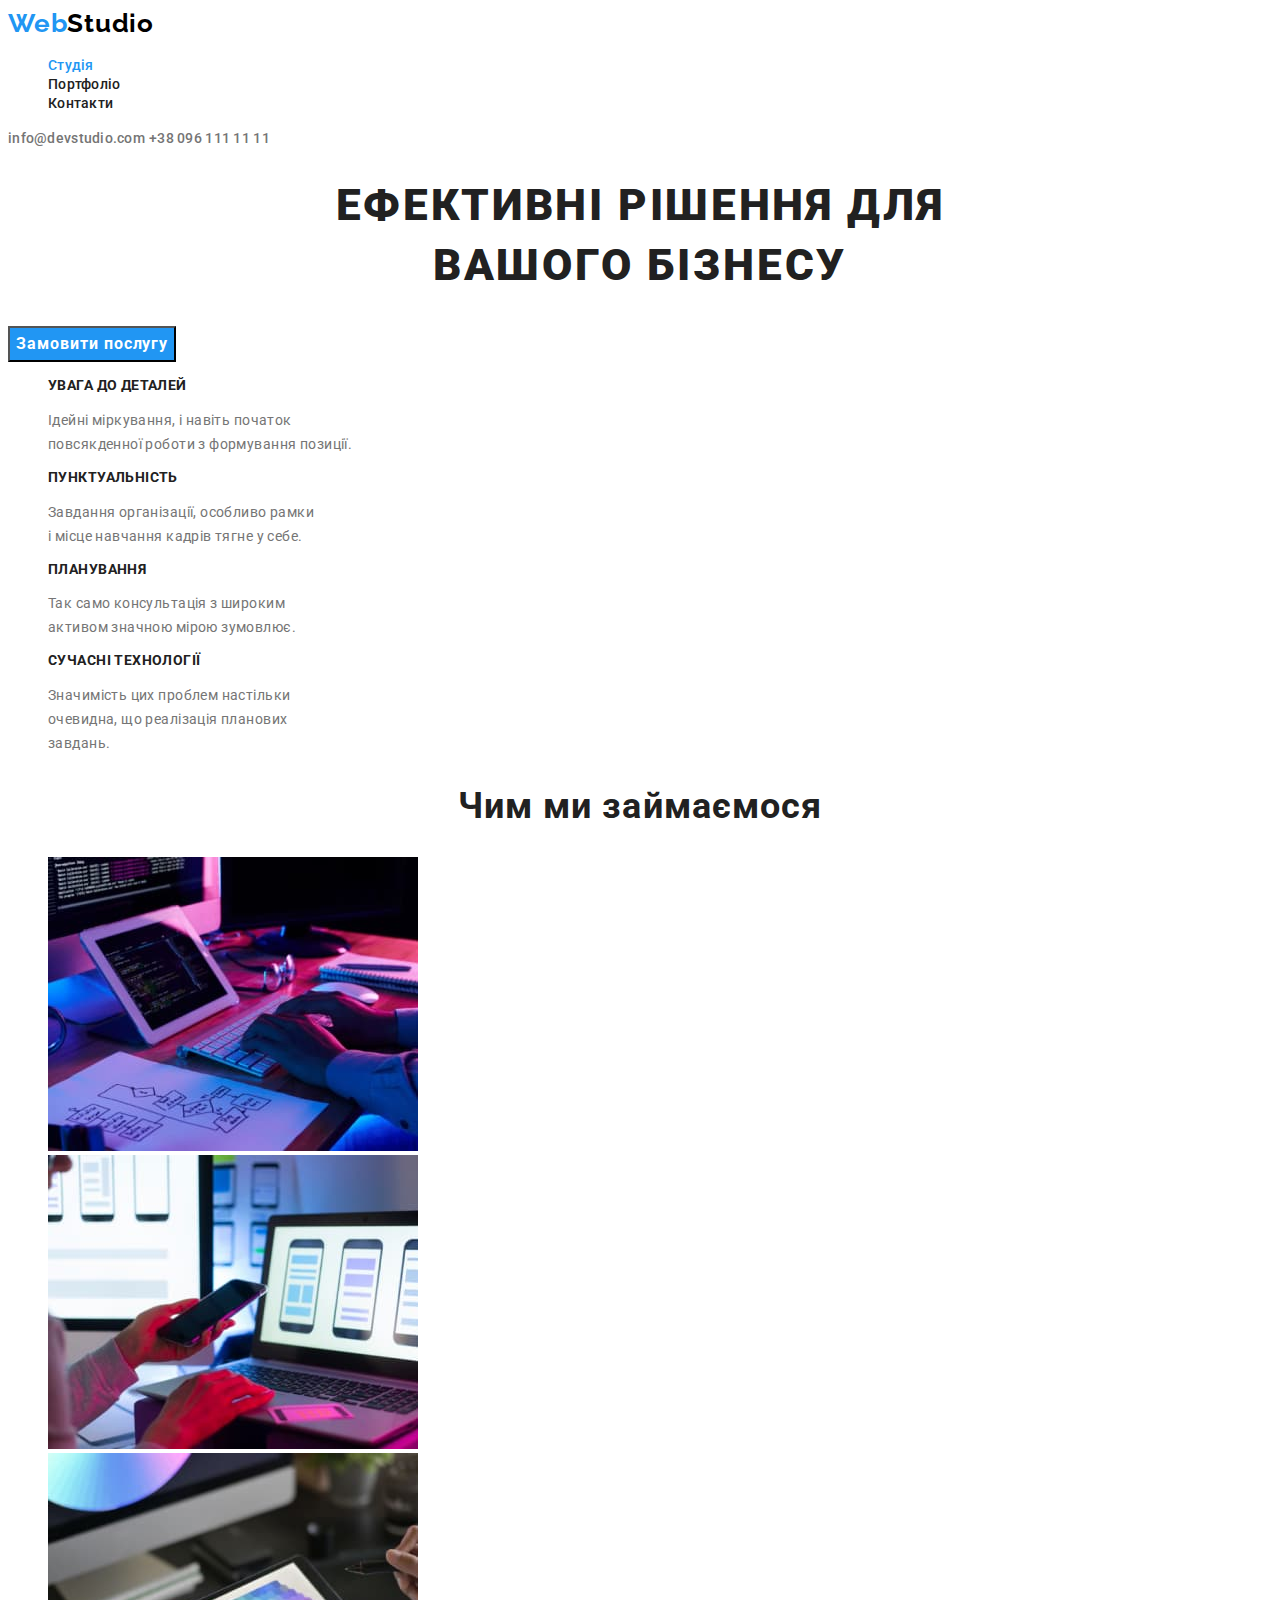
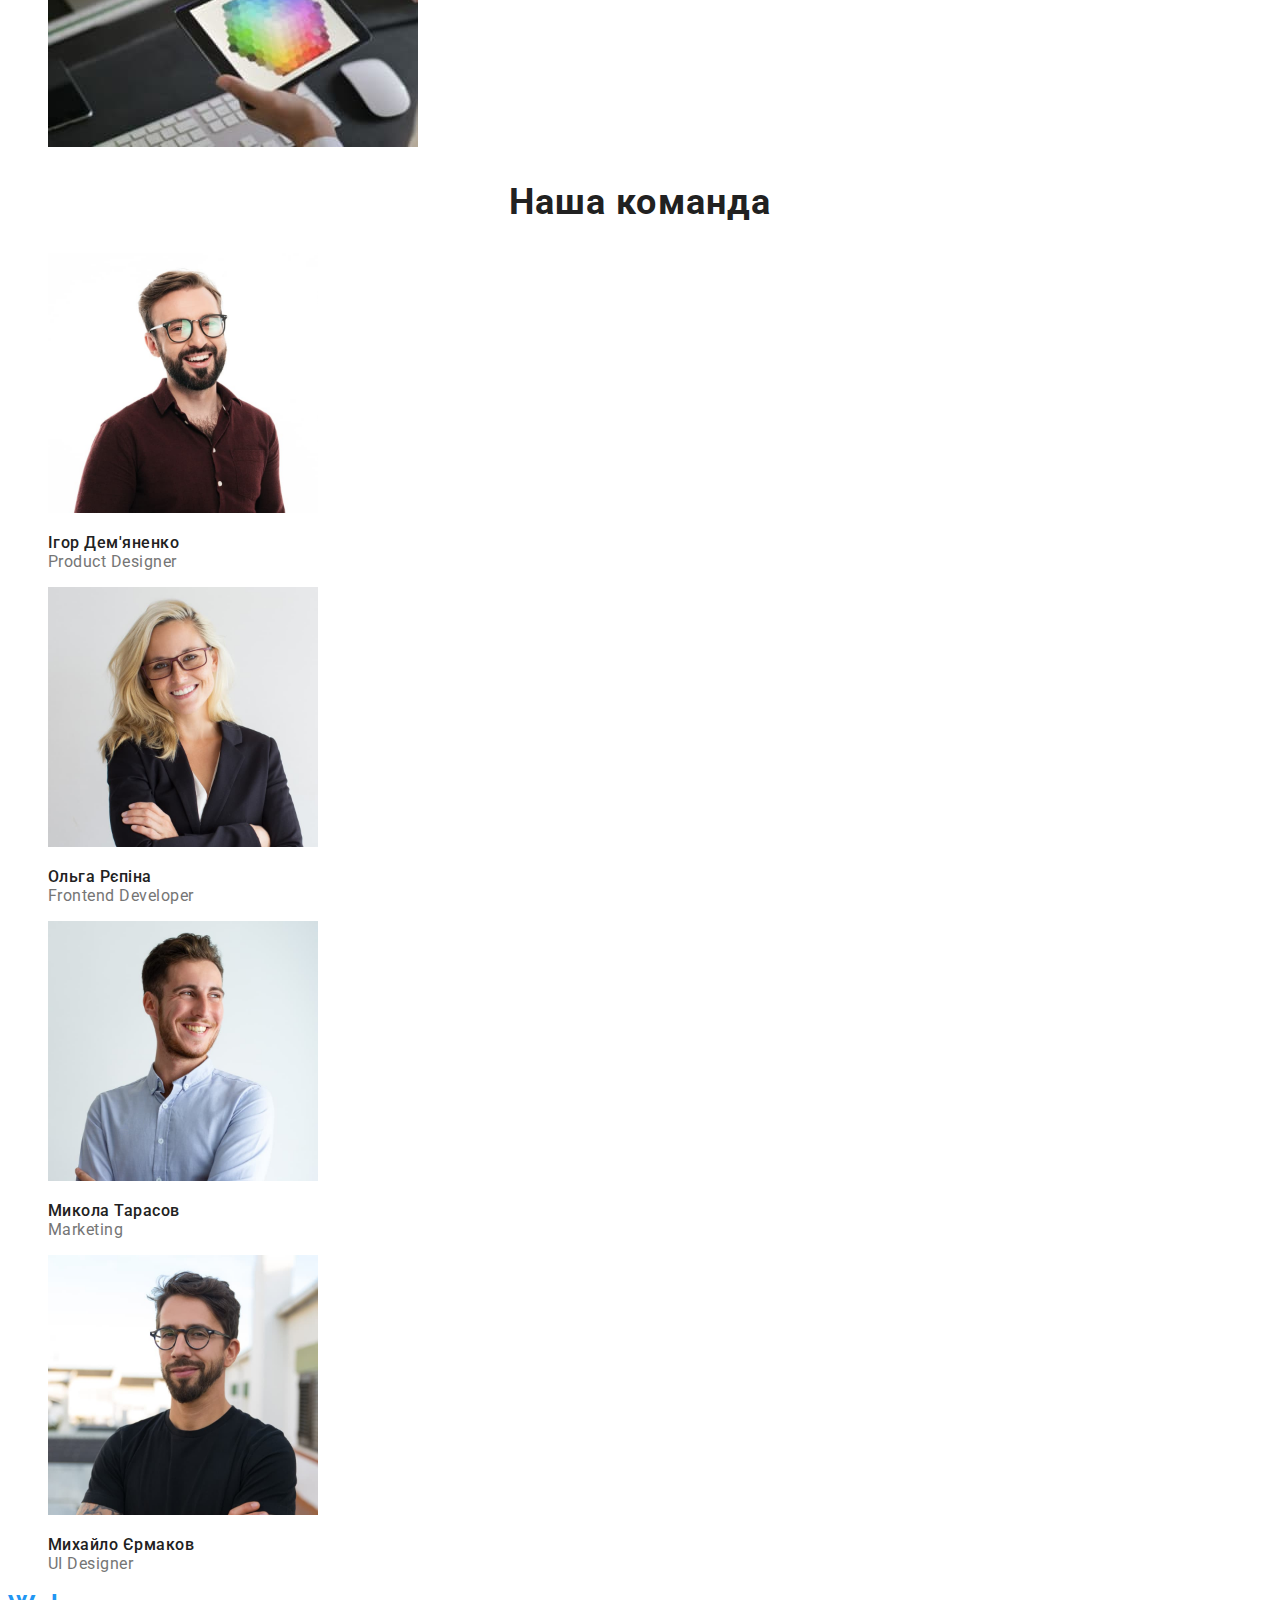
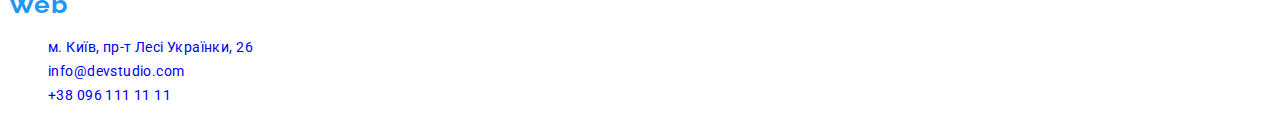
==== index.html @ d2b8b642 "finish html" ====
<!DOCTYPE html>
<html lang="uk">
<head>
    <meta charset="UTF-8">
    <meta http-equiv="X-UA-Compatible" content="IE=edge">
    <meta name="viewport" content="width=device-width, initial-scale=1.0">
    <title>WebStudio</title>
    <link rel="preconnect" href="https://fonts.googleapis.com">
    <link rel="preconnect" href="https://fonts.gstatic.com" crossorigin>
    <link
        href="https://fonts.googleapis.com/css2?family=Montserrat:wght@400;700&family=Raleway:wght@700&family=Roboto:wght@400;500;700;900&display=swap"
        rel="stylesheet">
    <link rel="stylesheet" href="./css/styles.css">
</head>

<!-- Header -->
<body> 
    <header class="header">
<a class="logo link" href="./index.html" lang="en">Web<span class="theme-white">Studio</span> </a>
<nav class="navigation">
    <ul class="nav-list list">
    <li class="nav-list-item"><a class="nav-list-link active-page link" href="./index.html">Студія</a></li>
    <li class="nav-list-item"><a class="nav-list-link link" href="./portfolio.html">Портфоліо</a></li>
    <li class="nav-list-item"><a class="nav-list-link link" href="#contacts">Контакти</a></li>
</ul>
</nav>
 <a class="contact-mail link" href="">info@devstudio.com</a>
    <a class="contact-number link" href="tel:+380961111111">+38 096 111 11 11</a>
    </header>

    <!-- Hero -->
    <main> 
    <section class="hero">
<h1 class="main-title">Ефективні рішення для <br> вашого бізнесу</h1> 
<button class="modal-btn" type="button">Замовити послугу</button>
</section>

<!-- About -->
<section class="section">
    <h2 hidden>Наші переваги</h2>
<ul class="section-list list">
    <li>
        <h3 class="section-item">УВАГА ДО ДЕТАЛЕЙ</h3>
    <p class="description">Ідейні міркування, і навіть початок <br> повсякденної роботи з формування позиції.</p>
    </li>
    <li>
        <h3 class="section-item">ПУНКТУАЛЬНІСТЬ</h3>
    <p class="description">Завдання організації, особливо рамки <br>і місце навчання кадрів тягне у себе.</p>
    </li>
    <li>
        <h3 class="section-item">ПЛАНУВАННЯ</h3>
    <p class="description">Так само консультація з широким <br>активом значною мірою зумовлює.</p>
    </li>
    <li>
        <h3 class="section-item">СУЧАСНІ ТЕХНОЛОГІЇ</h3>
    <p class="description">Значимість цих проблем настільки<br> очевидна, що реалізація планових <br>завдань.</p>
    </li>
</ul>
</section>

<!-- Images -->
<section class="section">
    <h2 class="section-title">Чим ми займаємося</h2>
    <ul class="section-list list">
    <li class="section-item">
        <img src="./images/box1.jpg" alt="Планшет на столі" width="370" height="294">
    </li>  
    <li class="section-item">
        <img src="./images/box2.jpg" alt="Створювання мобільних додатків" width="370" height="294"> 
    </li> 
    <li class="section-item">
        <img src="./images/box3.jpg" alt="Планшет з кольоровим малюнком" width="370" height="294">
    </li>
    </ul>
</section> 

<section class="section">
    <h2 class="section-title">Наша команда</h2>
    <ul class="section-list list">
        <li class="team-item">
            <img src="./images/team-card-1.jpg" alt="Ігор Дем'яненко" width="270" height="260">
            <p class="team-desc">Ігор Дем'яненко <br> <span class="prof-desc"  lang="en">Product Designer</span> </p>
        </li>
        <li class="team-item">
            <img src="./images/team-card-2.jpg" alt="Ольга Рєпіна" width="270" height="260">
            <p class="team-desc">Ольга Рєпіна<br> <span class="prof-desc" lang="en">Frontend Developer</span></p>
        </li> 
        <li class="team-item">
            <img src="./images/team-card-3.jpg" alt="Микола Тарасов" width="270" height="260">
            <p class="team-desc">Микола Тарасов <br> <span class="prof-desc" lang="en">Marketing</span> 
            </p>
        </li> 
        <li class="team-item">
            <img src="./images/team-card-4.jpg" alt="Михайло Єрмаков" width="270" height="260">
            <p class="team-desc">Михайло Єрмаков <br> <span class="prof-desc" lang="en">UI Designer</span>
            </p>
        </li>
    </ul>
</section>
    </main>

    <!-- Footer -->
    <footer id="contacts">
        <a class="logo link" href="./index.html" lang="en">Web<span class="theme-dark">Studio</span> </a>
<address>
    <ul class="contacts-list list">
   <li><a class="address link" href="https://goo.gl/maps/F2XNy4cZ5n9jZTvD7" target="_blank" rel="noopener noreferrer">м. Київ, пр-т Лесі Українки, 26</a> 
</li> 
      <li><a class="contacts-link link" href="mailto:info@devstudio.com">info@devstudio.com</a>
     </li> 
    <li> <a class="contacts-link link" href="tel:+380961111111">+38 096 111 11 11</a> </li>
</ul>
</address>
    </footer>
</body>
</html>
---- css/styles.css ----
:root {
    --accent-color: #2196F3;
    --primary-font-family: 'Roboto',
        sans-serif;
    --secondary-font-family: 'Raleway',
            sans-serif;
            --primary-color:#212121;
            --secondary-color:#757575;
}
.list{
    list-style:none;
}
.link {
    text-decoration: none;
}
body{
    font-family: var(--primary-font-family);
    color: var(--primary-color);
}


/* Start header */
a.active-page{
   color: #2196F3;
}

.nav-list-link
 {
        font-weight: 500;
        font-size: 14px;
        line-height: 1.14;
        letter-spacing: 0.02em;
        color:var(--primary-color);
}
.nav-list-link:hover,
.nav-list-link:focus
 {
     color: var(--accent-color);
}
.contact-mail,
.contact-number{
        font-weight: 500;
        font-size: 14px;
        line-height: 1.14;
        letter-spacing: 0.02em;
        color: var(--secondary-color);
}
.contact-mail:hover,
.contact-mail:focus,
.contact-number:hover,
.contact-number:focus
 {
    color: var(--accent-color);
}
/* End header */

/* Start components */
.logo {
    font-family: 'Raleway',
        sans-serif;
    font-weight: 700;
    font-size: 26px;
    line-height: 1.19;
    letter-spacing: 0.03em;
    color: #2196F3;
}

.theme-white {
    color: #000000;
}
.theme-dark{
    color: #FFFFFF;
}
.section-title {
        font-weight: 700;
        font-size: 36px;
        line-height: 1.17;
        text-align: center;
        letter-spacing: 0.03em;
}
/* End components */

/* Start hero */
/* .hero {
    /* position: absolute;
        width: 1600px;
        height: 600px;
        left: 0px;
        top: 80px;
        /* background: #2F303A;}  */
    
.main-title {
        font-weight: 900;
        font-size: 44px;
        line-height: 1.36;
        text-align: center;
        letter-spacing: 0.06em;
        text-transform: uppercase;
        /* color: #FFFFFF; */
}
.modal-btn
 {
    font-family: var(--primary-font-family); 
    font-weight: 700;
        font-size: 16px;
        line-height: 1.88;
        display: flex;
        align-items: center;
        text-align: center;
        letter-spacing: 0.06em;
        color: #FFFFFF;
        background: #2196F3;
}
.modal-btn:hover,
.modal-btn:focus
{
    background: var(--accent-color);
}
.modal-btn:active{
background-color: #188CE8;
}
/* End hero */

/* Start section */
.section-item {
        font-weight: 700;
        font-size: 14px;
        line-height: 1.14;
        letter-spacing: 0.03em;
        text-transform: uppercase;
}
.description {
        font-weight: 400;
        font-size: 14px;
        line-height: 24px;
        letter-spacing: 0.03em;
        color: var(--secondary-color);
        }
/* End section*/

/* Start section team */
.team-desc {
        font-weight: 500;
        font-size: 16px;
        line-height: 1.19;
        /* text-align: center; */
        letter-spacing: 0.03em;
}
.prof-desc {
        font-weight: 400;
        font-size: 16px;
        line-height: 1.19;
        /* text-align: center; */
        letter-spacing: 0.03em; 
        color: var(--secondary-color);
        }

/* End section team */

/* Start footer */
.contacts-list .address {
    font-style: normal;
    font-weight: 400;
    font-size: 14px;
    line-height: 1.71;
    letter-spacing: 0.03em;
    /* color: #FFFFFF; */
}
.contacts-list .address:hover,
.contacts-list .address:focus{
    color: var(--accent-color);
}
.contacts-link {
        font-style: normal;
        font-weight: 400;
        font-size: 14px;
        line-height: 1.71;
        letter-spacing: 0.03em;
        /* color: rgba(255, 255, 255, 0.6); */
}

/* PORTFOLIO */

.work-list {
        font-weight: 700;
        font-size: 18px;
        line-height: 2;
        letter-spacing: 0.06em;
}
.work-desc {
        font-weight: 400;
        font-size: 16px;
        line-height: 1.88;
        letter-spacing: 0.03em;
        color:var(--secondary-color);
        }
.filter-btn {
        font-style: normal;
        font-weight: 500;
        font-size: 16px;
        line-height: 1.63;
        text-align: center;
        letter-spacing: 0.03em;
        color: var(--primary-color);
}

.filter-btn:hover,
.filter-btn:focus {
    color: #FFFFFF;
    background-color:var(--accent-color);
}
/* .filter-btn:active{
    background: #2196F3;
        box-shadow: 0px 3px 1px rgba(0, 0, 0, 0.1), 0px 1px 2px rgba(0, 0, 0, 0.08), 0px 2px 2px rgba(0, 0, 0, 0.12);
        border-radius: 4px; */
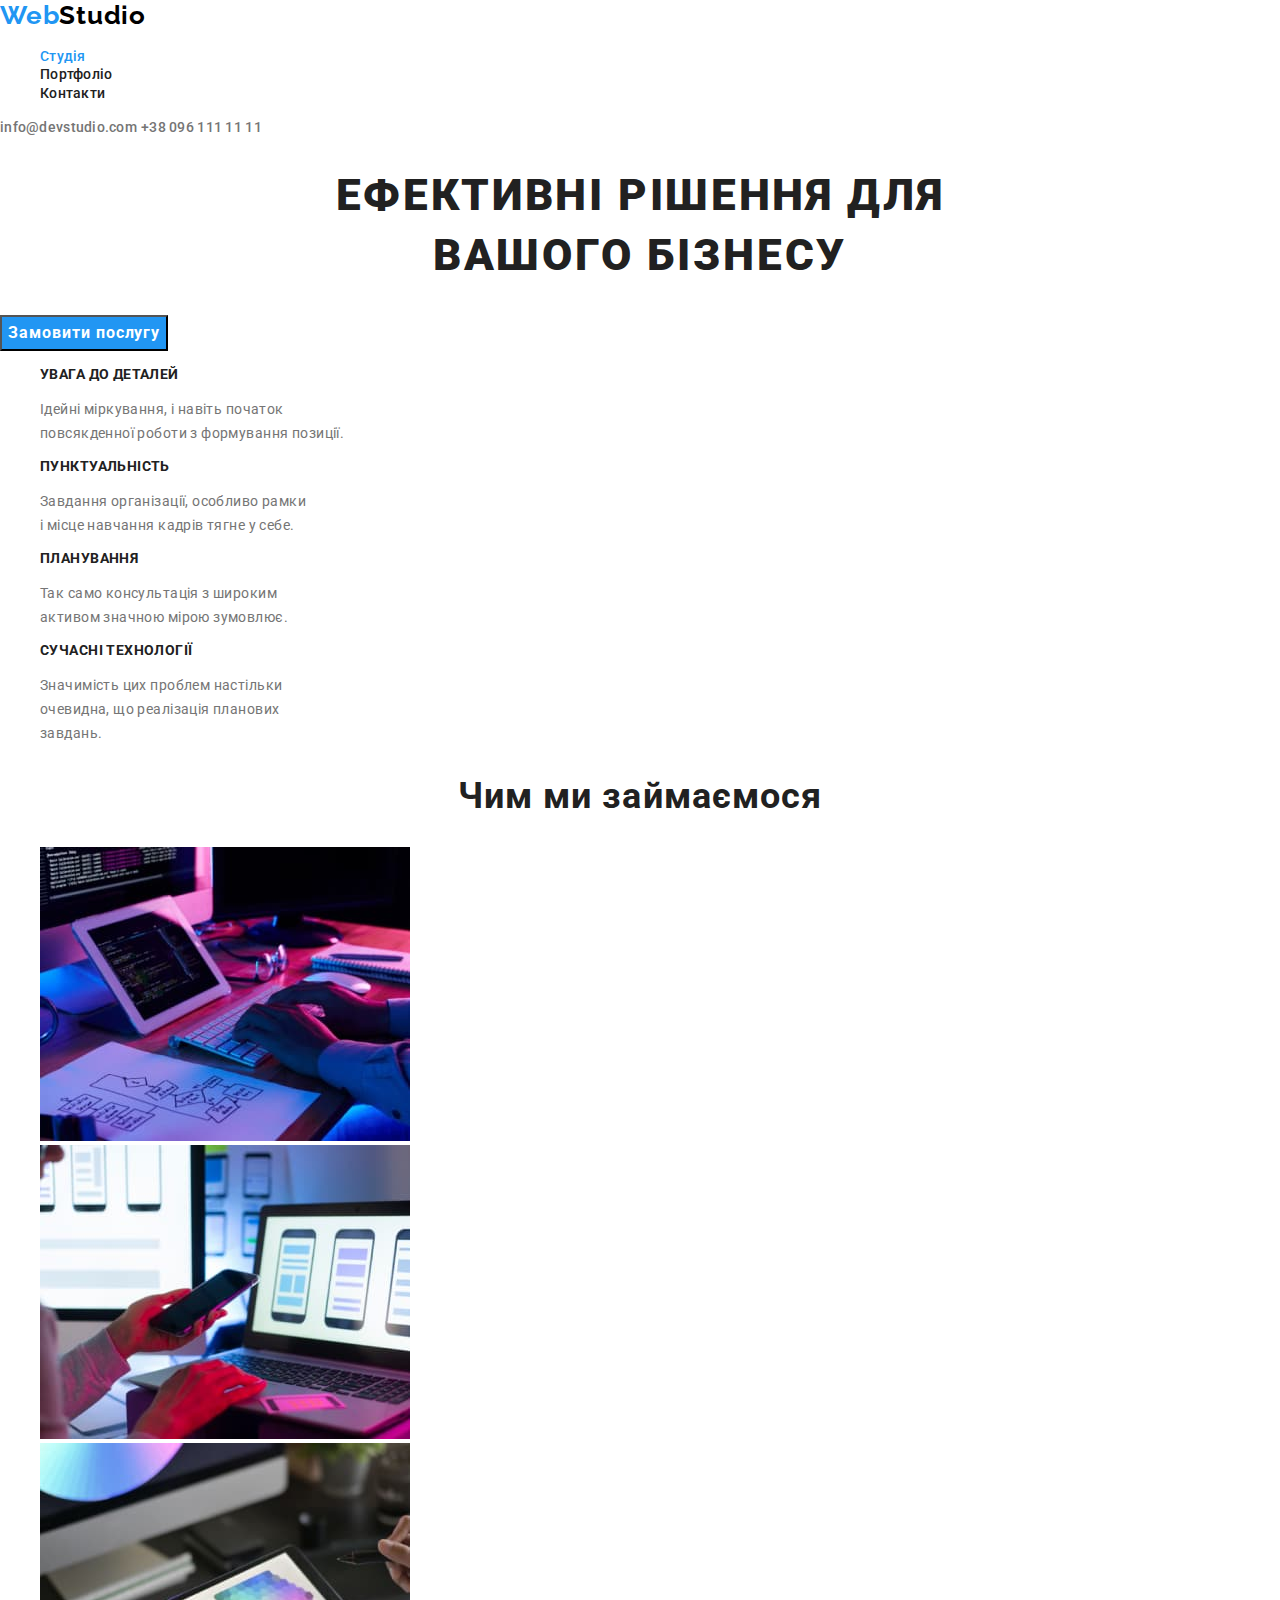
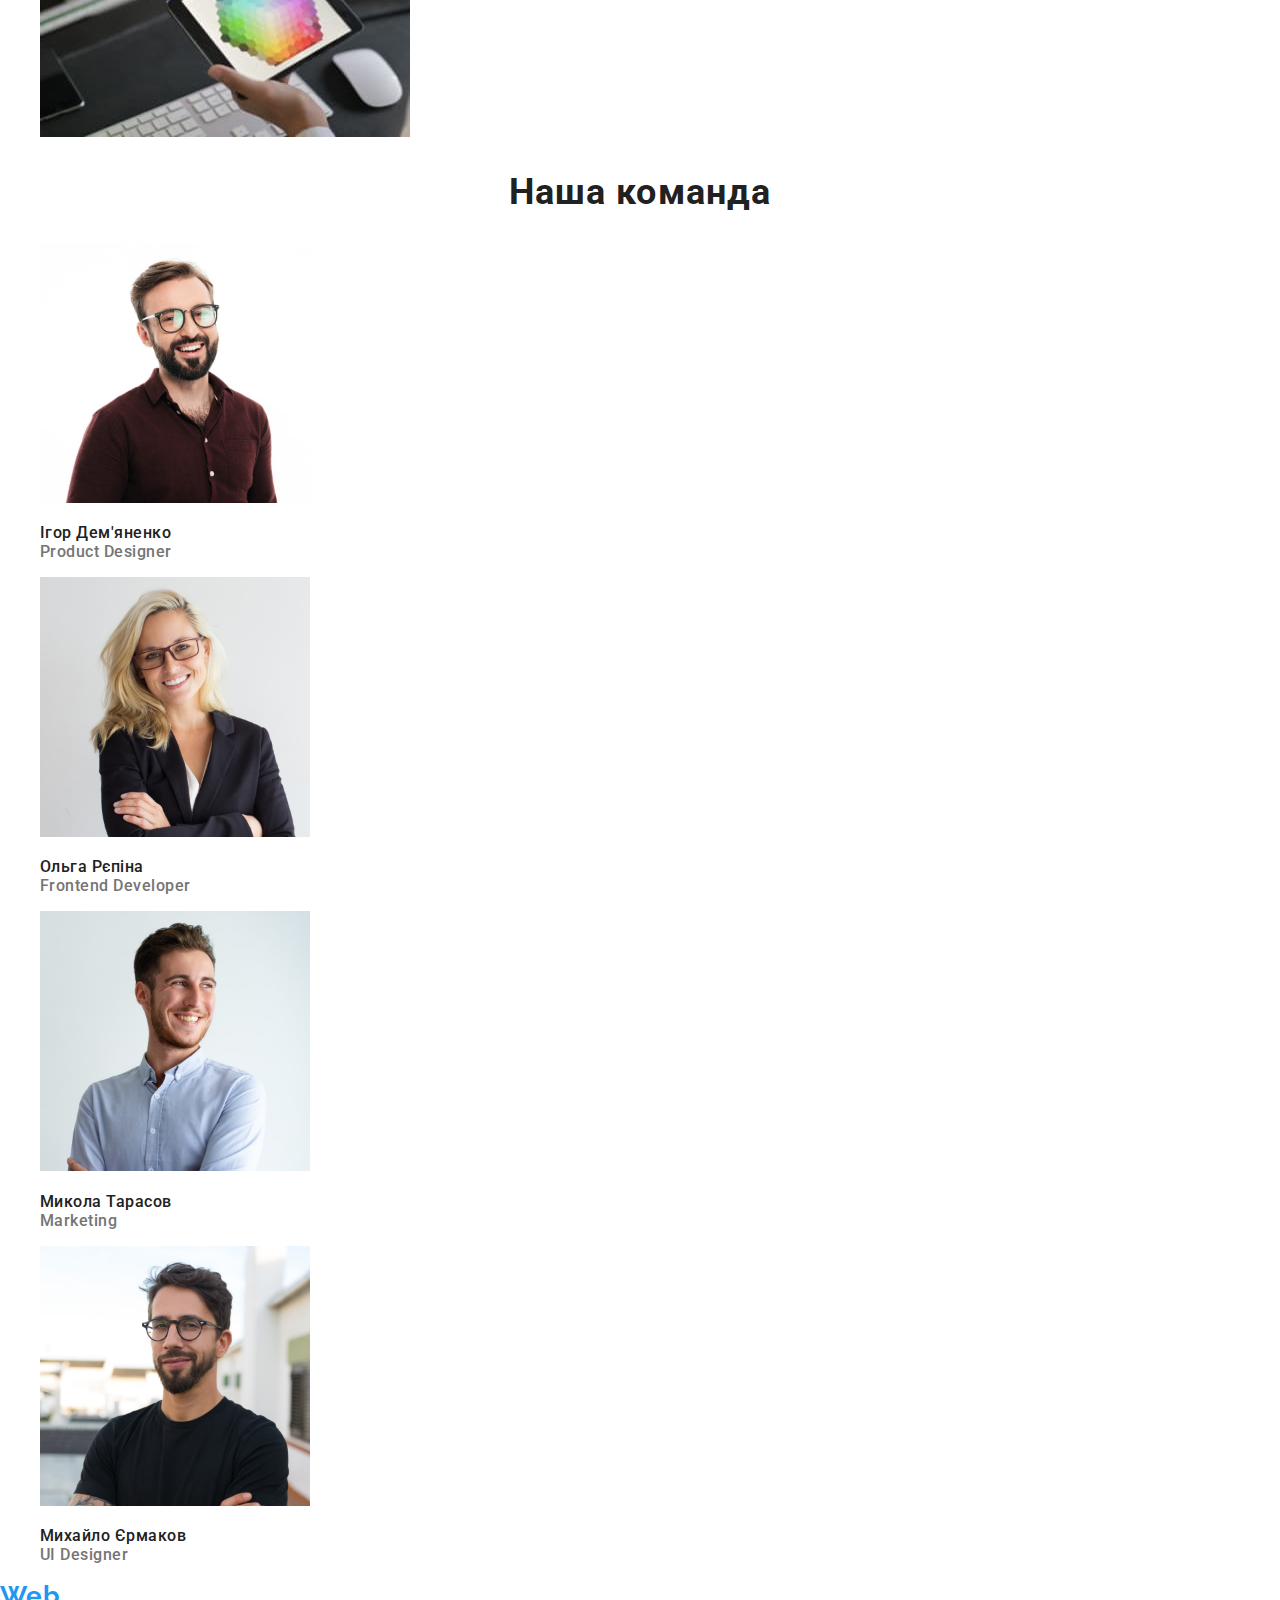
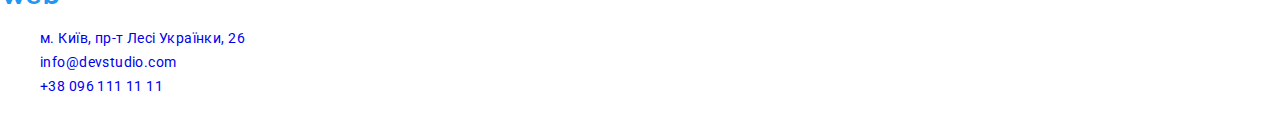
==== commit 17b09884: "finish html" ====
--- a/index.html
+++ b/index.html
@@ -10,6 +10,7 @@
     <link
         href="https://fonts.googleapis.com/css2?family=Montserrat:wght@400;700&family=Raleway:wght@700&family=Roboto:wght@400;500;700;900&display=swap"
         rel="stylesheet">
+        <link rel="stylesheet" href="https://cdnjs.cloudflare.com/ajax/libs/modern-normalize/1.1.0/modern-normalize.min.css">
     <link rel="stylesheet" href="./css/styles.css">
 </head>
 
--- a/css/styles.css
+++ b/css/styles.css
@@ -30,7 +30,8 @@
         font-size: 14px;
         line-height: 1.14;
         letter-spacing: 0.02em;
-        color:var(--primary-color);
+        /* color:var(--primary-color); */
+        color: currentColor;
 }
 .nav-list-link:hover,
 .nav-list-link:focus
@@ -130,7 +131,6 @@
         text-transform: uppercase;
 }
 .description {
-        font-weight: 400;
         font-size: 14px;
         line-height: 24px;
         letter-spacing: 0.03em;
@@ -147,7 +147,6 @@
         letter-spacing: 0.03em;
 }
 .prof-desc {
-        font-weight: 400;
         font-size: 16px;
         line-height: 1.19;
         /* text-align: center; */
@@ -188,29 +187,41 @@
         letter-spacing: 0.06em;
 }
 .work-desc {
-        font-weight: 400;
         font-size: 16px;
         line-height: 1.88;
         letter-spacing: 0.03em;
         color:var(--secondary-color);
         }
 .filter-btn {
+    /* display: inline-block;
+    padding: 16px 18px; */
         font-style: normal;
         font-weight: 500;
         font-size: 16px;
         line-height: 1.63;
         text-align: center;
         letter-spacing: 0.03em;
-        color: var(--primary-color);
+        /* color: var(--primary-color); */
+        color: currentColor;
 }
 
 .filter-btn:hover,
 .filter-btn:focus {
     color: #FFFFFF;
     background-color:var(--accent-color);
-}
+
+}
+/* td {
+    cursor: pointer
+} */
+
 /* .filter-btn:active{
     background: #2196F3;
         box-shadow: 0px 3px 1px rgba(0, 0, 0, 0.1), 0px 1px 2px rgba(0, 0, 0, 0.08), 0px 2px 2px rgba(0, 0, 0, 0.12);
         border-radius: 4px; */
-
+html{
+    box-sizing: border-box;
+}
+*, *::before,*::after{
+    box-sizing: inherit;
+}
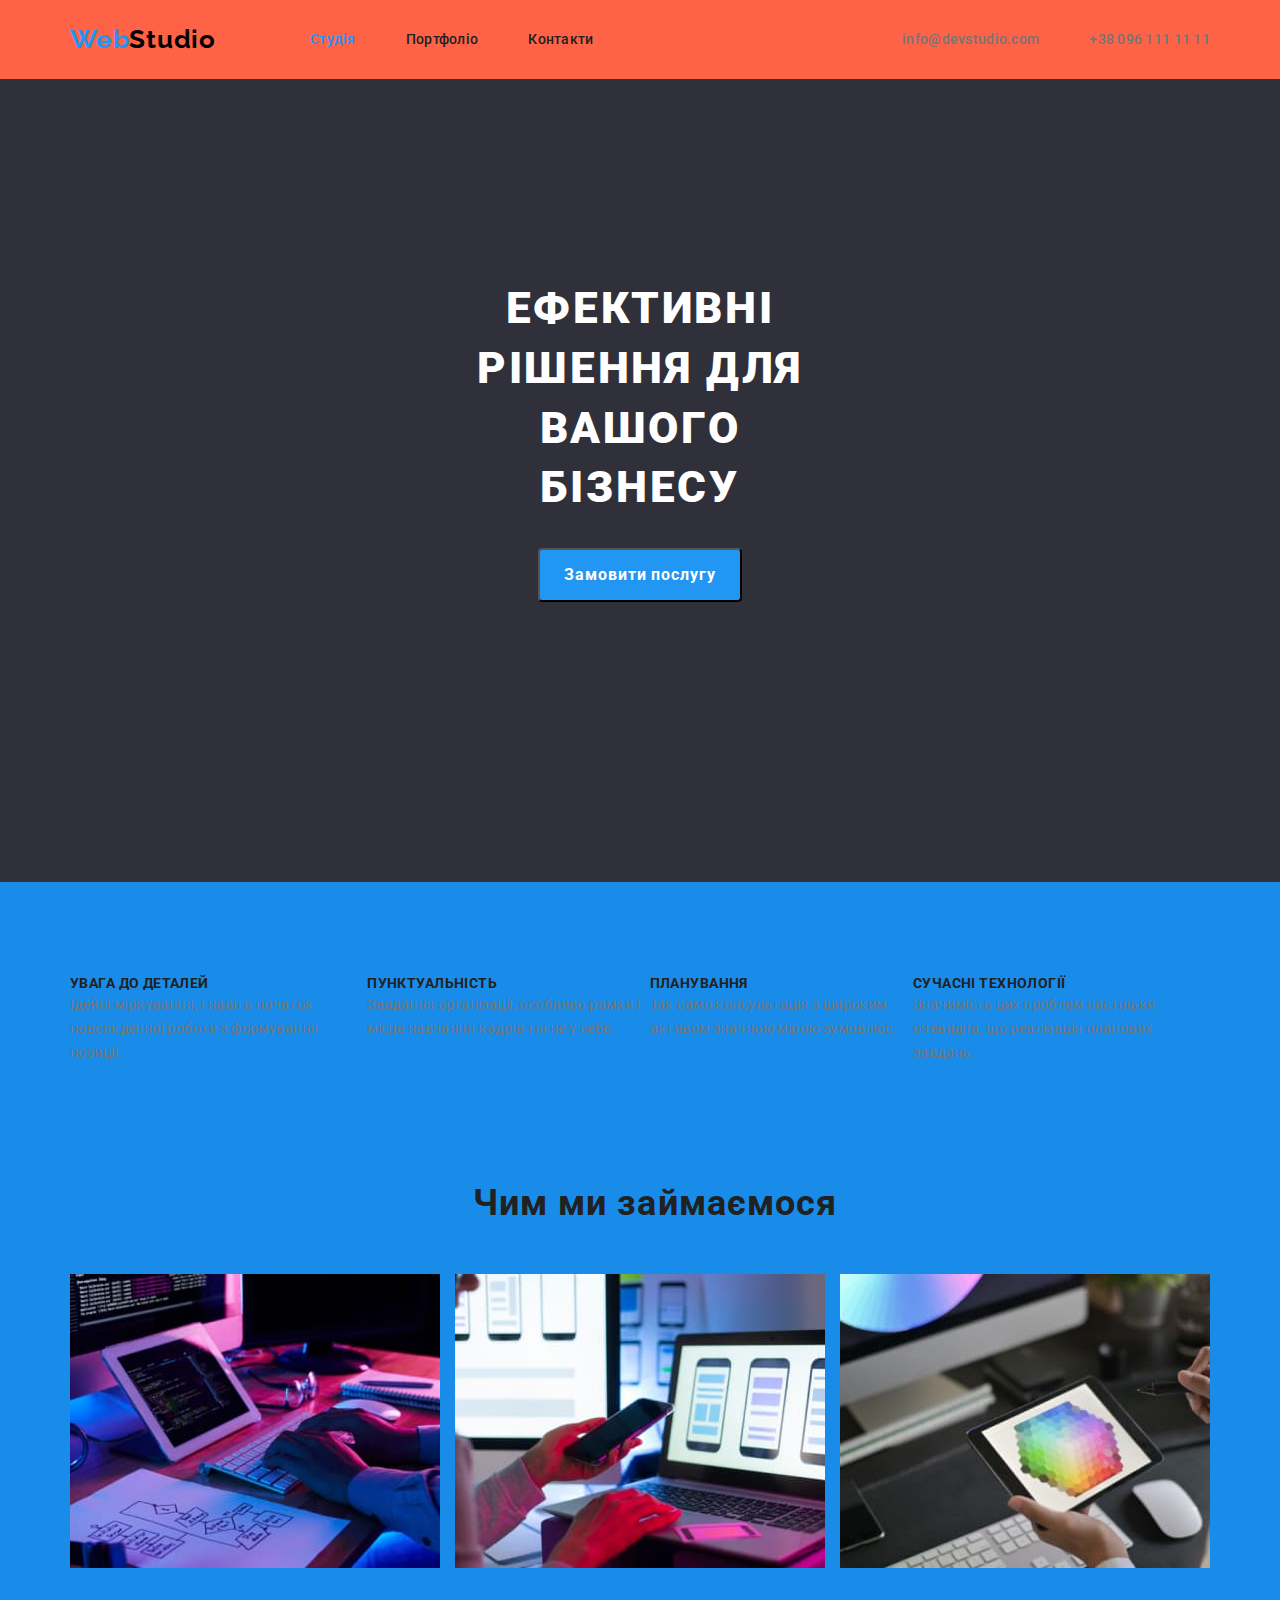
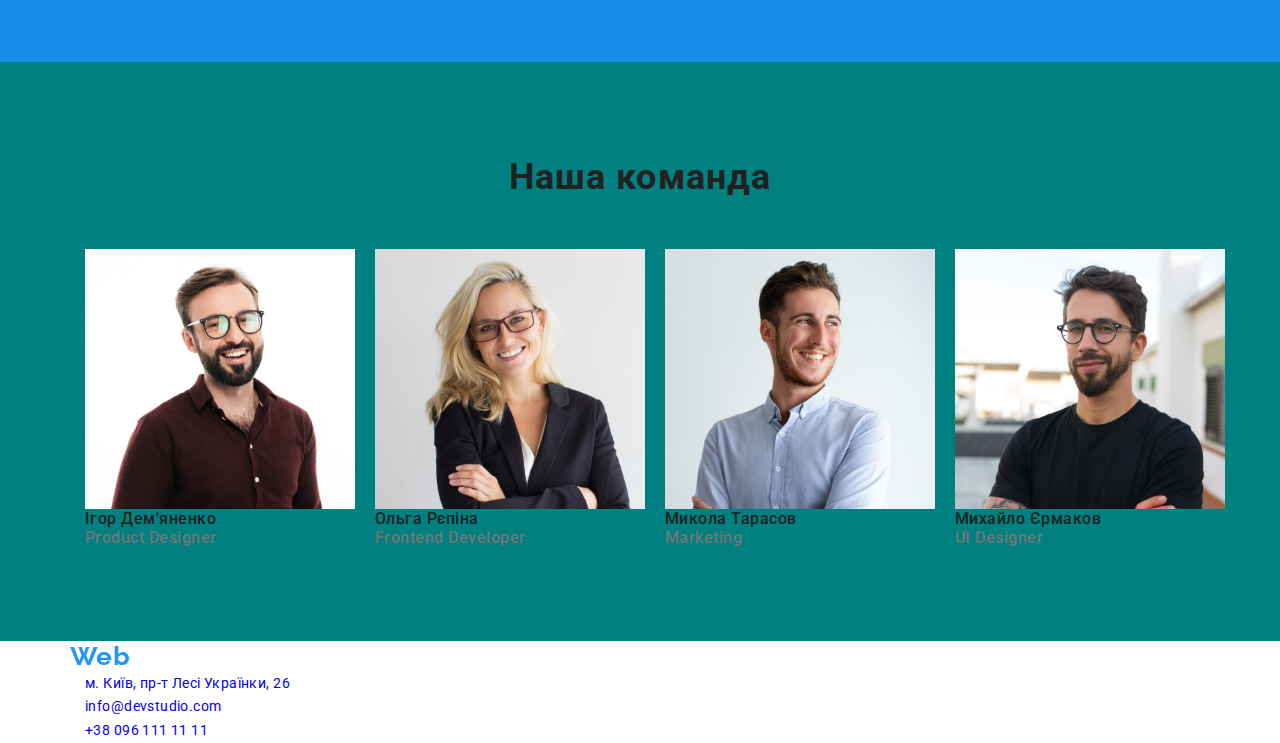
==== commit c5907d5f: "300423html" ====
--- a/index.html
+++ b/index.html
@@ -17,51 +17,53 @@
 <!-- Header -->
 <body> 
     <header class="header">
-<a class="logo link" href="./index.html" lang="en">Web<span class="theme-white">Studio</span> </a>
-<nav class="navigation">
-    <ul class="nav-list list">
-    <li class="nav-list-item"><a class="nav-list-link active-page link" href="./index.html">Студія</a></li>
-    <li class="nav-list-item"><a class="nav-list-link link" href="./portfolio.html">Портфоліо</a></li>
-    <li class="nav-list-item"><a class="nav-list-link link" href="#contacts">Контакти</a></li>
-</ul>
-</nav>
- <a class="contact-mail link" href="">info@devstudio.com</a>
-    <a class="contact-number link" href="tel:+380961111111">+38 096 111 11 11</a>
+        <div class="container header-container">    
+        <nav class="navigation">
+            <ul class="nav-list list">
+               <li class="logo-item"><a class="logo link" href="./index.html" lang="en">Web<span class="theme-white">Studio</span> </a></li> 
+                <li class="nav-list-item"><a class="nav-list-link active-page link" href="./index.html">Студія</a></li>
+                <li class="nav-list-item"><a class="nav-list-link link" href="./portfolio.html">Портфоліо</a></li>
+                <li class="nav-list-item"><a class="nav-list-link link" href="#contacts">Контакти</a></li>
+            </ul>
+        </nav>
+        <ul class="list header-contact">
+        <li><a class="contact-mail link" href="">info@devstudio.com</a></li>
+        <li><a class="contact-number link" href="tel:+380961111111">+38 096 111 11 11</a></li>
+        </ul>
+    </div>
     </header>
 
     <!-- Hero -->
     <main> 
     <section class="hero">
-<h1 class="main-title">Ефективні рішення для <br> вашого бізнесу</h1> 
+        <div class="hero-container">
+<h1 class="main-title">Ефективні рішення для вашого бізнесу</h1> 
 <button class="modal-btn" type="button">Замовити послугу</button>
+</div>
 </section>
 
 <!-- About -->
-<section class="section">
-    <h2 hidden>Наші переваги</h2>
+<section class="section pluses">
+    <div class="container">
 <ul class="section-list list">
     <li>
-        <h3 class="section-item">УВАГА ДО ДЕТАЛЕЙ</h3>
-    <p class="description">Ідейні міркування, і навіть початок <br> повсякденної роботи з формування позиції.</p>
+        <h2 class="section-item">УВАГА ДО ДЕТАЛЕЙ</h2>
+    <p class="description">Ідейні міркування, і навіть початок повсякденної роботи з формування позиції.</p>
     </li>
     <li>
-        <h3 class="section-item">ПУНКТУАЛЬНІСТЬ</h3>
-    <p class="description">Завдання організації, особливо рамки <br>і місце навчання кадрів тягне у себе.</p>
+        <h2 class="section-item">ПУНКТУАЛЬНІСТЬ</h2>
+    <p class="description">Завдання організації, особливо рамки і місце навчання кадрів тягне у себе.</p>
     </li>
     <li>
-        <h3 class="section-item">ПЛАНУВАННЯ</h3>
-    <p class="description">Так само консультація з широким <br>активом значною мірою зумовлює.</p>
+        <h2 class="section-item">ПЛАНУВАННЯ</h2>
+    <p class="description">Так само консультація з широким активом значною мірою зумовлює.</p>
     </li>
     <li>
-        <h3 class="section-item">СУЧАСНІ ТЕХНОЛОГІЇ</h3>
-    <p class="description">Значимість цих проблем настільки<br> очевидна, що реалізація планових <br>завдань.</p>
+        <h2 class="section-item">СУЧАСНІ ТЕХНОЛОГІЇ</h2>
+    <p class="description">Значимість цих проблем настільки очевидна, що реалізація планових завдань.</p>
     </li>
 </ul>
-</section>
-
-<!-- Images -->
-<section class="section">
-    <h2 class="section-title">Чим ми займаємося</h2>
+    <h3 class="section-title container">Чим ми займаємося</h3>
     <ul class="section-list list">
     <li class="section-item">
         <img src="./images/box1.jpg" alt="Планшет на столі" width="370" height="294">
@@ -73,38 +75,42 @@
         <img src="./images/box3.jpg" alt="Планшет з кольоровим малюнком" width="370" height="294">
     </li>
     </ul>
+    </div>
 </section> 
 
-<section class="section">
-    <h2 class="section-title">Наша команда</h2>
-    <ul class="section-list list">
-        <li class="team-item">
+<section class="section team">
+    <div class="container">
+    <h3 class="section-title">Наша команда</h3>
+    <ul class="section-list container list">
+        <li class="team-card">
             <img src="./images/team-card-1.jpg" alt="Ігор Дем'яненко" width="270" height="260">
             <p class="team-desc">Ігор Дем'яненко <br> <span class="prof-desc"  lang="en">Product Designer</span> </p>
         </li>
-        <li class="team-item">
+        <li class="team-card">
             <img src="./images/team-card-2.jpg" alt="Ольга Рєпіна" width="270" height="260">
             <p class="team-desc">Ольга Рєпіна<br> <span class="prof-desc" lang="en">Frontend Developer</span></p>
         </li> 
-        <li class="team-item">
+        <li class="team-card">
             <img src="./images/team-card-3.jpg" alt="Микола Тарасов" width="270" height="260">
             <p class="team-desc">Микола Тарасов <br> <span class="prof-desc" lang="en">Marketing</span> 
             </p>
         </li> 
-        <li class="team-item">
+        <li class="team-card">
             <img src="./images/team-card-4.jpg" alt="Михайло Єрмаков" width="270" height="260">
             <p class="team-desc">Михайло Єрмаков <br> <span class="prof-desc" lang="en">UI Designer</span>
             </p>
         </li>
     </ul>
 </section>
+</div>
     </main>
 
     <!-- Footer -->
     <footer id="contacts">
+        <div class="container">
         <a class="logo link" href="./index.html" lang="en">Web<span class="theme-dark">Studio</span> </a>
 <address>
-    <ul class="contacts-list list">
+    <ul class="contacts-list list container">
    <li><a class="address link" href="https://goo.gl/maps/F2XNy4cZ5n9jZTvD7" target="_blank" rel="noopener noreferrer">м. Київ, пр-т Лесі Українки, 26</a> 
 </li> 
       <li><a class="contacts-link link" href="mailto:info@devstudio.com">info@devstudio.com</a>
@@ -112,6 +118,7 @@
     <li> <a class="contacts-link link" href="tel:+380961111111">+38 096 111 11 11</a> </li>
 </ul>
 </address>
+</div>
     </footer>
 </body>
 </html>--- a/css/styles.css
+++ b/css/styles.css
@@ -7,6 +7,22 @@
             --primary-color:#212121;
             --secondary-color:#757575;
 }
+
+h1, h2, h3, p {
+    margin-top: 0px;
+    margin-bottom: 0px;
+}
+
+ul,li {
+    margin-top: 0px;
+    margin-bottom: 0px;
+    padding-left: 0px;
+}
+
+img {
+    display: block;
+}
+
 .list{
     list-style:none;
 }
@@ -20,12 +36,34 @@
 
 
 /* Start header */
+.header{
+    padding-top: 24px;
+    padding-bottom: 24px;
+    background-color: tomato;
+}
+
+.header-container{
+    display: flex;
+    align-items: center;
+    justify-content: space-between;
+}
+
 a.active-page{
    color: #2196F3;
 }
 
+.nav-list {
+    display: flex;
+    align-items: center;
+}
+
+.nav-list-item:not(:last-child) {
+    margin-right: 50px;
+}
+
 .nav-list-link
  {
+    /* display: block; */
         font-weight: 500;
         font-size: 14px;
         line-height: 1.14;
@@ -38,14 +76,25 @@
  {
      color: var(--accent-color);
 }
+
+.header-contact{
+    display: flex;
+}
 .contact-mail,
-.contact-number{
+.contact-number
+{
         font-weight: 500;
         font-size: 14px;
         line-height: 1.14;
         letter-spacing: 0.02em;
         color: var(--secondary-color);
 }
+.contact-mail,
+.contact-number:not(:last-child) 
+{
+margin-right: 50px;
+}
+
 .contact-mail:hover,
 .contact-mail:focus,
 .contact-number:hover,
@@ -55,7 +104,28 @@
 }
 /* End header */
 
+
 /* Start components */
+.container {
+    width: 1170px;
+    padding-right: 15px;
+    padding-left: 15px;
+    margin-left: auto;
+    margin-right: auto;
+}
+
+.section
+{  
+    padding-top: 94px;
+    padding-bottom: 94px;
+}
+.pluses
+{background-color: #188CE8;}
+
+.team{
+    background-color:teal;
+}
+
 .logo {
     font-family: 'Raleway',
         sans-serif;
@@ -64,11 +134,13 @@
     line-height: 1.19;
     letter-spacing: 0.03em;
     color: #2196F3;
+    margin-right: 94px;
 }
 
 .theme-white {
     color: #000000;
 }
+
 .theme-dark{
     color: #FFFFFF;
 }
@@ -78,67 +150,89 @@
         line-height: 1.17;
         text-align: center;
         letter-spacing: 0.03em;
+        margin-bottom: 50px;
 }
 /* End components */
 
 /* Start hero */
-/* .hero {
-    /* position: absolute;
-        width: 1600px;
-        height: 600px;
-        left: 0px;
-        top: 80px;
-        /* background: #2F303A;}  */
-    
+
+
+.hero {
+        background-color: #2F303A;
+        padding-top: 200px;
+        padding-right: 452px;
+        padding-bottom: 280px;
+        padding-left: 452px;
+        text-align: center;
+        }
+
 .main-title {
         font-weight: 900;
         font-size: 44px;
         line-height: 1.36;
-        text-align: center;
         letter-spacing: 0.06em;
         text-transform: uppercase;
-        /* color: #FFFFFF; */
-}
+        color: #FFFFFF;
+        margin-bottom: 30px;
+}
+
 .modal-btn
  {
+    padding: 10px 24px 10px 24px;
     font-family: var(--primary-font-family); 
     font-weight: 700;
         font-size: 16px;
         line-height: 1.88;
-        display: flex;
         align-items: center;
-        text-align: center;
         letter-spacing: 0.06em;
         color: #FFFFFF;
         background: #2196F3;
-}
+        min-width: 200px; 
+        border-radius: 4px;
+}
+
 .modal-btn:hover,
 .modal-btn:focus
 {
     background: var(--accent-color);
 }
+
 .modal-btn:active{
 background-color: #188CE8;
 }
 /* End hero */
 
 /* Start section */
+.section-list {
+    display: flex;
+    justify-content: space-between;
+}
+
 .section-item {
         font-weight: 700;
         font-size: 14px;
         line-height: 1.14;
         letter-spacing: 0.03em;
         text-transform: uppercase;
+        flex-basis:calc(100%-30px*4)/4;
 }
 .description {
+        flex-basis: calc(100%-30px*4)/4;
         font-size: 14px;
         line-height: 24px;
         letter-spacing: 0.03em;
         color: var(--secondary-color);
+        margin-bottom: 118px;
         }
+
 /* End section*/
 
 /* Start section team */
+
+.team-card: :not(:first-child){
+margin-left: 30px;
+}
+
 .team-desc {
         font-weight: 500;
         font-size: 16px;
@@ -180,6 +274,11 @@
 
 /* PORTFOLIO */
 
+.wraper {
+    display: flexbox;
+    flex-direction: row;
+}
+
 .work-list {
         font-weight: 700;
         font-size: 18px;
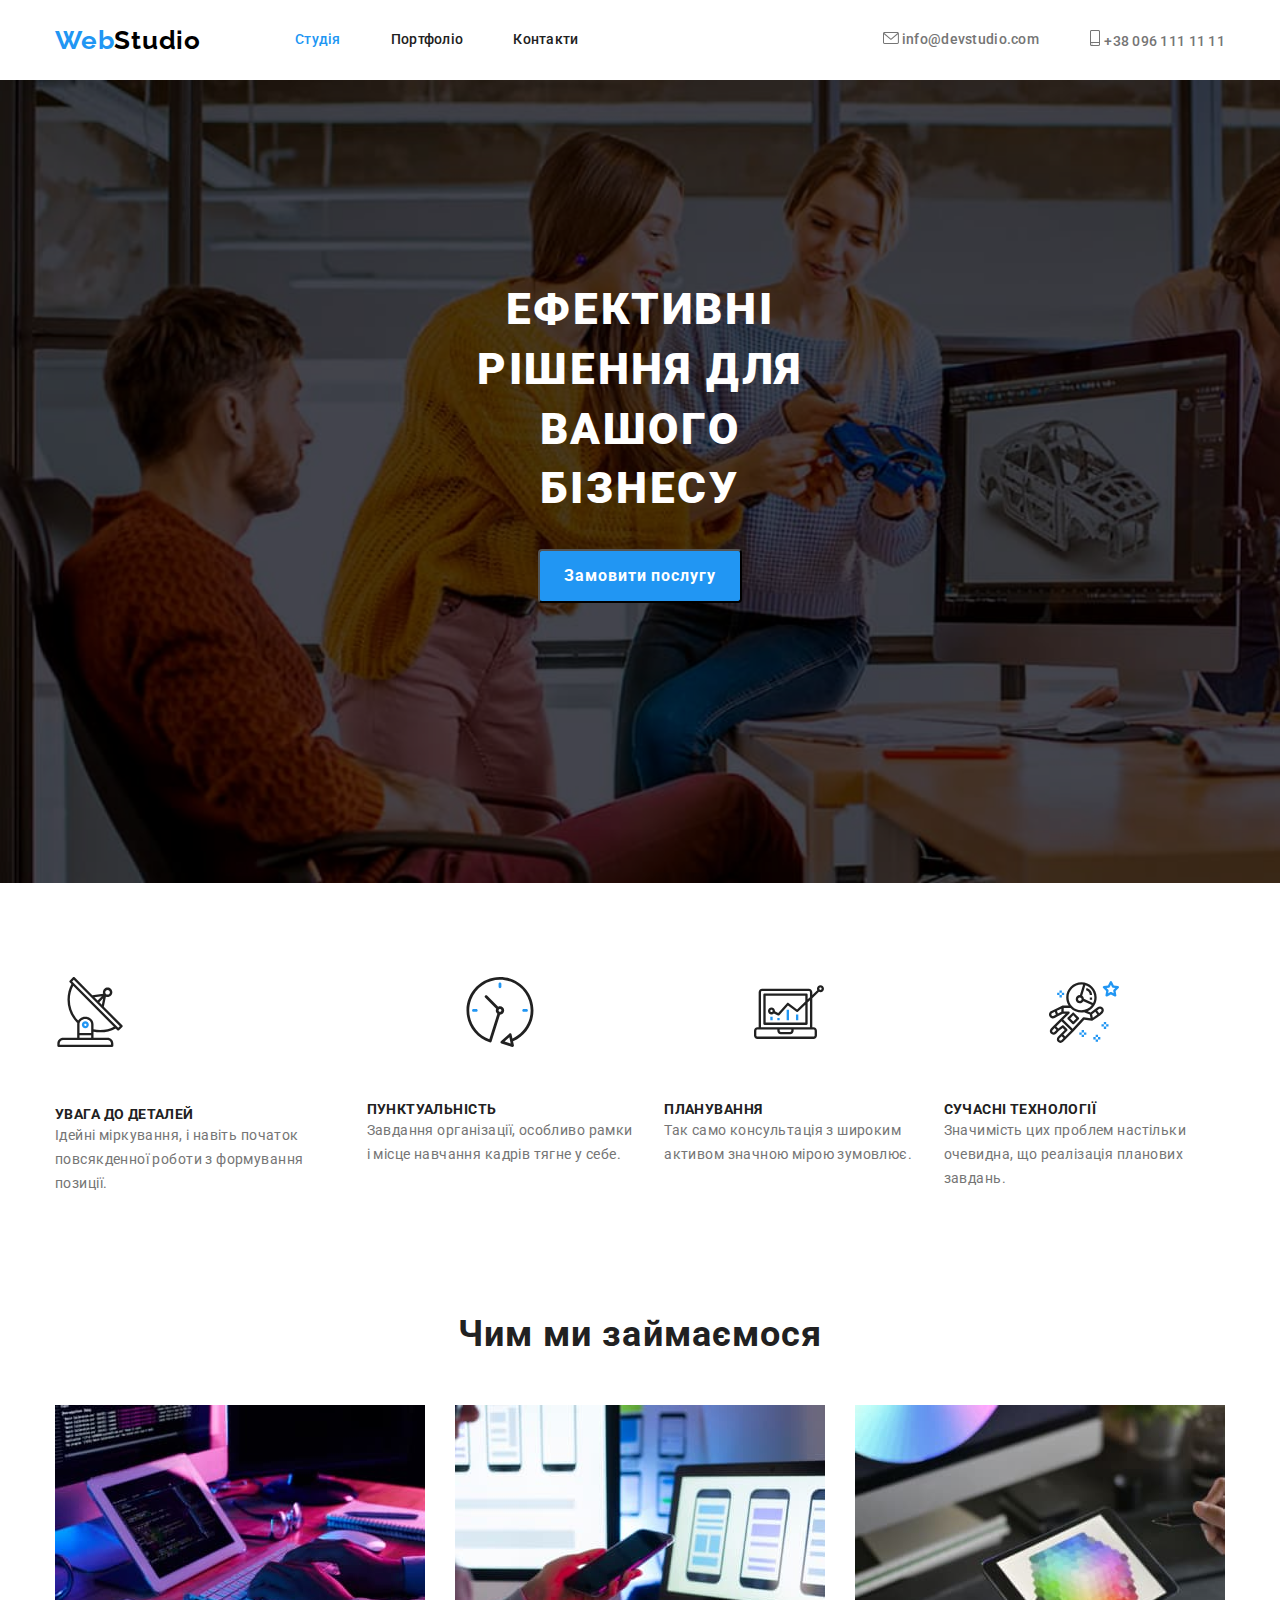
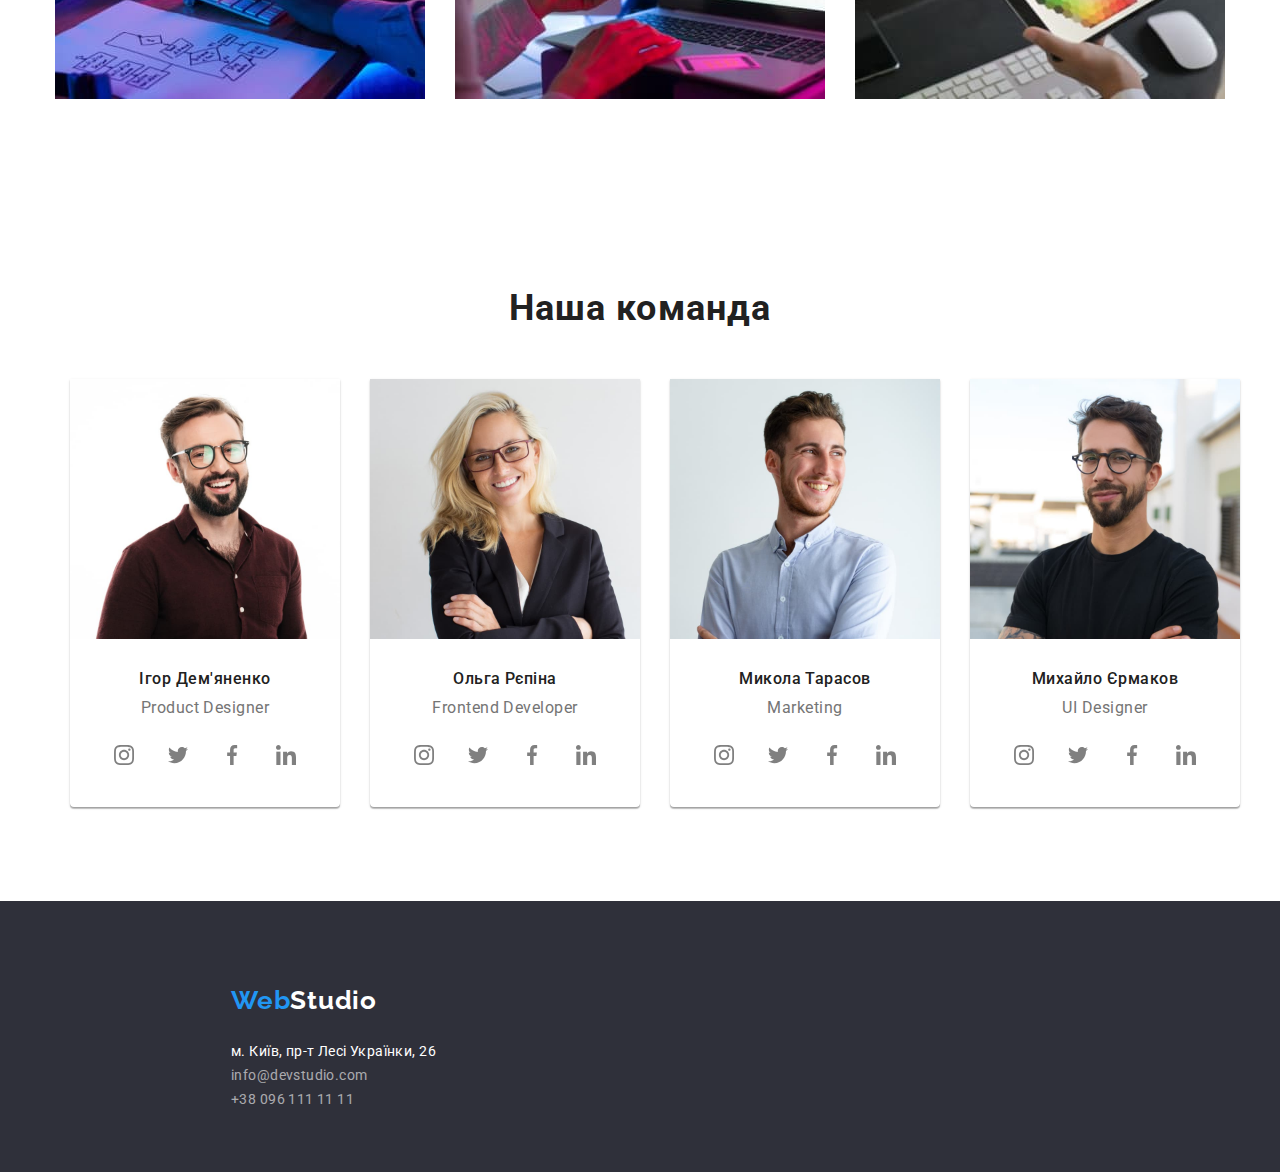
==== commit d74e1ae7: "final_html_1405" ====
--- a/index.html
+++ b/index.html
@@ -20,22 +20,29 @@
         <div class="container header-container">    
         <nav class="navigation">
             <ul class="nav-list list">
-               <li class="logo-item"><a class="logo link" href="./index.html" lang="en">Web<span class="theme-white">Studio</span> </a></li> 
+               <li class="logo-item"><a class="logo link" href="./index.html" lang="en">Web<span class="theme-white">Studio</span></a></li> 
                 <li class="nav-list-item"><a class="nav-list-link active-page link" href="./index.html">Студія</a></li>
                 <li class="nav-list-item"><a class="nav-list-link link" href="./portfolio.html">Портфоліо</a></li>
                 <li class="nav-list-item"><a class="nav-list-link link" href="#contacts">Контакти</a></li>
             </ul>
         </nav>
         <ul class="list header-contact">
-        <li><a class="contact-mail link" href="">info@devstudio.com</a></li>
-        <li><a class="contact-number link" href="tel:+380961111111">+38 096 111 11 11</a></li>
+        <li class="contact-item contact-mail-item"><a class="contact-mail link" href="">
+            <svg class="contact-mail-img" width="16" height="12">
+                <use href="./images/sprite.svg#icon-envelope"></use>
+            </svg>
+            info@devstudio.com</a></li>
+        <li class="contact-item contact-number-item"><a class="contact-number link" href="tel:+380961111111">
+           <svg class="contact-number-img" width="12" height="16">
+            <use href="./images/sprite.svg#icon-smartphone"></use>
+           </svg> +38 096 111 11 11</a></li>
         </ul>
     </div>
     </header>
 
     <!-- Hero -->
     <main> 
-    <section class="hero">
+    <section class="hero"> 
         <div class="hero-container">
 <h1 class="main-title">Ефективні рішення для вашого бізнесу</h1> 
 <button class="modal-btn" type="button">Замовити послугу</button>
@@ -43,74 +50,212 @@
 </section>
 
 <!-- About -->
-<section class="section pluses">
+<section class="section about-container">
     <div class="container">
 <ul class="section-list list">
-    <li>
+    <li class="about  icon-antenna">
+        <div class="icon-img">
+        <svg width="70" height="70">
+            <use href="./images/sprite.svg#icon-antenna"></use>
+        </svg>
+    </div>
         <h2 class="section-item">УВАГА ДО ДЕТАЛЕЙ</h2>
     <p class="description">Ідейні міркування, і навіть початок повсякденної роботи з формування позиції.</p>
     </li>
-    <li>
+    <li class="about icon-clock">
+        <svg class="icon-img" width="70" height="70">
+            <use href="./images/sprite.svg#icon-clock"></use>
+        </svg>
         <h2 class="section-item">ПУНКТУАЛЬНІСТЬ</h2>
     <p class="description">Завдання організації, особливо рамки і місце навчання кадрів тягне у себе.</p>
     </li>
-    <li>
+    <li class="about icon-diagram">
+        <svg class="icon-img" width="70" height="70">
+            <use href="./images/sprite.svg#icon-diagram"></use>
+        </svg>
         <h2 class="section-item">ПЛАНУВАННЯ</h2>
     <p class="description">Так само консультація з широким активом значною мірою зумовлює.</p>
     </li>
-    <li>
+    <li class="about icon-astronaut">
+        <svg class="icon-img" width="70" height="70">
+            <use href="./images/sprite.svg#icon-astronaut"></use>
+        </svg>
         <h2 class="section-item">СУЧАСНІ ТЕХНОЛОГІЇ</h2>
     <p class="description">Значимість цих проблем настільки очевидна, що реалізація планових завдань.</p>
     </li>
 </ul>
-    <h3 class="section-title container">Чим ми займаємося</h3>
-    <ul class="section-list list">
-    <li class="section-item">
-        <img src="./images/box1.jpg" alt="Планшет на столі" width="370" height="294">
+    <h3 class="section-title">Чим ми займаємося</h3>
+    <ul class="section-card list">
+    <li class="section-card-item">
+        <img src="./images/box1.jpg" alt="Планшет на столі" height="294">
     </li>  
-    <li class="section-item">
-        <img src="./images/box2.jpg" alt="Створювання мобільних додатків" width="370" height="294"> 
+    <li class="section-card-item">
+        <img src="./images/box2.jpg" alt="Створювання мобільних додатків" height="294"> 
     </li> 
-    <li class="section-item">
-        <img src="./images/box3.jpg" alt="Планшет з кольоровим малюнком" width="370" height="294">
+    <li class="section-card-item">
+        <img src="./images/box3.jpg" alt="Планшет з кольоровим малюнком" height="294">
     </li>
     </ul>
     </div>
 </section> 
 
-<section class="section team">
+<!-- Our team -->
+<section class="section  team-container">
     <div class="container">
     <h3 class="section-title">Наша команда</h3>
-    <ul class="section-list container list">
-        <li class="team-card">
-            <img src="./images/team-card-1.jpg" alt="Ігор Дем'яненко" width="270" height="260">
-            <p class="team-desc">Ігор Дем'яненко <br> <span class="prof-desc"  lang="en">Product Designer</span> </p>
-        </li>
-        <li class="team-card">
-            <img src="./images/team-card-2.jpg" alt="Ольга Рєпіна" width="270" height="260">
-            <p class="team-desc">Ольга Рєпіна<br> <span class="prof-desc" lang="en">Frontend Developer</span></p>
-        </li> 
-        <li class="team-card">
-            <img src="./images/team-card-3.jpg" alt="Микола Тарасов" width="270" height="260">
-            <p class="team-desc">Микола Тарасов <br> <span class="prof-desc" lang="en">Marketing</span> 
-            </p>
-        </li> 
-        <li class="team-card">
-            <img src="./images/team-card-4.jpg" alt="Михайло Єрмаков" width="270" height="260">
-            <p class="team-desc">Михайло Єрмаков <br> <span class="prof-desc" lang="en">UI Designer</span>
-            </p>
-        </li>
+    <ul class="section-team-list container list">
+        <li class="team-card">
+            <img class="team-card-img" src="./images/team-card-1.jpg" alt="Ігор Дем'яненко" height="260">
+            <div class="employees-content-wraper">
+            <p class="team-desc">Ігор Дем'яненко</p>
+            <p class="prof-desc" lang="en">Product Designer</p>
+               <ul class="social-list list">
+                 <li class="social-list-item"> <a class="social-list-link" href="">
+                <svg class="social-list-icon" width="20" height="20">
+                <use href="./images/sprite.svg#icon-instagram"></use>
+            </svg>
+         </a>
+        </li>
+        <li class="social-list-item"> <a class="social-list-link" href="">
+                <svg class="social-list-icon" width="20" height="20">
+                    <use href="./images/sprite.svg#icon-twitter"></use>
+                </svg>
+            </a>
+        </li>
+        <li class="social-list-item"> <a class="social-list-link" href="">
+                <svg class="social-list-icon" width="20" height="20">
+                    <use href="./images/sprite.svg#icon-facebook"></use>
+                </svg>
+            </a>
+        </li>
+        <li class="social-list-item"> <a class="social-list-link" href="">
+                <svg class="social-list-icon" width="20" height="20">
+                    <use href="./images/sprite.svg#icon-linkedin"></use>
+                </svg>
+            </a>
+        </li>
+        </ul> 
+        </div>
+
+        </li>
+        <li class="team-card">
+            <img class="team-card-img" src="./images/team-card-2.jpg" alt="Ольга Рєпіна" height="260">
+            <div class="employees-content-wraper">
+            <p class="team-desc">Ольга Рєпіна</p>
+            <p class="prof-desc" lang="en">Frontend Developer</p>
+            <ul class="social-list list">
+                <li class="social-list-item"> <a class="social-list-link" href="">
+                        <svg class="social-list-icon" width="20" height="20">
+                            <use href="./images/sprite.svg#icon-instagram"></use>
+                        </svg>
+                    </a>
+                </li>
+                <li class="social-list-item"> <a class="social-list-link" href="">
+                        <svg class="social-list-icon" width="20" height="20">
+                            <use href="./images/sprite.svg#icon-twitter"></use>
+                        </svg>
+                    </a>
+                </li>
+                <li class="social-list-item"> <a class="social-list-link" href="">
+                        <svg class="social-list-icon" width="20" height="20">
+                            <use href="./images/sprite.svg#icon-facebook"></use>
+                        </svg>
+                    </a>
+                </li>
+                <li class="social-list-item"> <a class="social-list-link" href="">
+                        <svg class="social-list-icon" width="20" height="20">
+                            <use href="./images/sprite.svg#icon-linkedin"></use>
+                        </svg>
+                    </a>
+                </li>
+            </ul>
+        </div>
+        <li class="team-card">
+            <img class="team-card-img" src="./images/team-card-3.jpg" alt="Микола Тарасов" height="260">
+            <div class="employees-content-wraper">
+            <p class="team-desc">Микола Тарасов </p>
+            <p class="prof-desc" lang="en">Marketing</p>
+            <ul class="social-list list">
+                <li class="social-list-item"> <a class="social-list-link" href="">
+                        <svg class="social-list-icon" width="20" height="20">
+                            <use href="./images/sprite.svg#icon-instagram"></use>
+                        </svg>
+                    </a>
+                </li>
+                <li class="social-list-item"> <a class="social-list-link" href="">
+                        <svg class="social-list-icon" width="20" height="20">
+                            <use href="./images/sprite.svg#icon-twitter"></use>
+                        </svg>
+                    </a>
+                </li>
+                <li class="social-list-item"> <a class="social-list-link" href="">
+                        <svg class="social-list-icon" width="20" height="20">
+                            <use href="./images/sprite.svg#icon-facebook"></use>
+                        </svg>
+                    </a>
+                </li>
+                <li class="social-list-item"> <a class="social-list-link" href="">
+                        <svg class="social-list-icon" width="20" height="20">
+                            <use href="./images/sprite.svg#icon-linkedin"></use>
+                        </svg>
+                    </a>
+                </li>
+            </ul>
+       
+        <li class="team-card">
+            <img class="team-card-img" src="./images/team-card-4.jpg" alt="Михайло Єрмаков"  height="260">
+            <div class="employees-content-wraper">
+            <p class="team-desc">Михайло Єрмаков</p>
+                <p class="prof-desc" lang="en">UI Designer</p>
+                <ul class="social-list list">
+                    <li class="social-list-item"> <a class="social-list-link" href="">
+                            <svg class="social-list-icon" width="20" height="20">
+                                <use href="./images/sprite.svg#icon-instagram"></use>
+                            </svg>
+                        </a>
+                    </li>
+                    <li class="social-list-item"> <a class="social-list-link" href="">
+                            <svg class="social-list-icon" width="20" height="20">
+                                <use href="./images/sprite.svg#icon-twitter"></use>
+                            </svg>
+                        </a>
+                    </li>
+                    <li class="social-list-item"> <a class="social-list-link" href="">
+                            <svg class="social-list-icon" width="20" height="20">
+                                <use href="./images/sprite.svg#icon-facebook"></use>
+                            </svg>
+                        </a>
+                    </li>
+                    <li class="social-list-item"> <a class="social-list-link" href="">
+                            <svg class="social-list-icon" width="20" height="20">
+                                <use href="./images/sprite.svg#icon-linkedin"></use>
+                            </svg>
+                        </a>
+                    </li>
+                </ul>
+    </div>
     </ul>
 </section>
 </div>
+
+<!-- Regular customers
+<section class="section">
+    <div class="container">
+        <h3 class="section-title">Постійні клієнти</h3>
+        <ul class="list list-customers">
+            <li><a href=""><img src="./images/Client1.svg" alt=""></a></li>
+        </ul>
+    </div> -->
+
+</section>
     </main>
 
     <!-- Footer -->
-    <footer id="contacts">
+    <footer class="footer">
         <div class="container">
         <a class="logo link" href="./index.html" lang="en">Web<span class="theme-dark">Studio</span> </a>
 <address>
-    <ul class="contacts-list list container">
+    <ul class="contacts-list list">
    <li><a class="address link" href="https://goo.gl/maps/F2XNy4cZ5n9jZTvD7" target="_blank" rel="noopener noreferrer">м. Київ, пр-т Лесі Українки, 26</a> 
 </li> 
       <li><a class="contacts-link link" href="mailto:info@devstudio.com">info@devstudio.com</a>
@@ -119,6 +264,6 @@
 </ul>
 </address>
 </div>
-    </footer>
+</footer>
 </body>
 </html>--- a/css/styles.css
+++ b/css/styles.css
@@ -37,9 +37,7 @@
 
 /* Start header */
 .header{
-    padding-top: 24px;
-    padding-bottom: 24px;
-    background-color: tomato;
+    /* background-color: tomato; */
 }
 
 .header-container{
@@ -63,20 +61,24 @@
 
 .nav-list-link
  {
-    /* display: block; */
+    display: block;
         font-weight: 500;
         font-size: 14px;
         line-height: 1.14;
         letter-spacing: 0.02em;
-        /* color:var(--primary-color); */
-        color: currentColor;
+        padding-top: 32px;
+        padding-bottom: 32px;
+        color:var(--primary-color);
 }
 .nav-list-link:hover,
 .nav-list-link:focus
  {
      color: var(--accent-color);
 }
-
+.nav-list-link:hover:after,
+.nav-list-link:focus:after {
+    color: var(--accent-color);
+}
 .header-contact{
     display: flex;
 }
@@ -88,13 +90,14 @@
         line-height: 1.14;
         letter-spacing: 0.02em;
         color: var(--secondary-color);
+        padding-top: 32px;
+        padding-bottom: 32px;
 }
 .contact-mail,
 .contact-number:not(:last-child) 
 {
 margin-right: 50px;
 }
-
 .contact-mail:hover,
 .contact-mail:focus,
 .contact-number:hover,
@@ -102,12 +105,13 @@
  {
     color: var(--accent-color);
 }
+
 /* End header */
 
 
 /* Start components */
 .container {
-    width: 1170px;
+    width: 1200px;
     padding-right: 15px;
     padding-left: 15px;
     margin-left: auto;
@@ -119,16 +123,19 @@
     padding-top: 94px;
     padding-bottom: 94px;
 }
-.pluses
-{background-color: #188CE8;}
-
-.team{
-    background-color:teal;
+.about-container
+/* {background-color: #188CE8;} */
+
+.team-container{
+    /* background-color:teal; */
 }
 
 .logo {
     font-family: 'Raleway',
         sans-serif;
+        padding-top: 24px;
+        padding-bottom: 24px;
+        display: block;
     font-weight: 700;
     font-size: 26px;
     line-height: 1.19;
@@ -152,18 +159,34 @@
         letter-spacing: 0.03em;
         margin-bottom: 50px;
 }
+.social-list-link{
+    display: flex;
+    align-items: center;
+    justify-content: center;
+    width: 44px;
+    height: 44px;
+    background-color:#FFFFFF;
+    border-radius: 50%;
+}
+.social-list-link:hover,
+.social-list-link:focus{
+    background-color:var(--accent-color);
+    fill: #FFFFFF;
+}
+
 /* End components */
 
 /* Start hero */
 
-
 .hero {
-        background-color: #2F303A;
         padding-top: 200px;
         padding-right: 452px;
         padding-bottom: 280px;
         padding-left: 452px;
         text-align: center;
+        background-color: rgba(47, 48, 58, 0.4);
+        background-image:linear-gradient(rgba(0,0,0,0.5), rgba(0,0,0,0.5)), url(../images/comand.jpg);
+        background-size:cover;
         }
 
 .main-title {
@@ -189,6 +212,7 @@
         background: #2196F3;
         min-width: 200px; 
         border-radius: 4px;
+        cursor: pointer;
 }
 
 .modal-btn:hover,
@@ -203,9 +227,26 @@
 /* End hero */
 
 /* Start section */
-.section-list {
-    display: flex;
-    justify-content: space-between;
+.section-list{
+    display: flex;
+    flex-basis: calc((100%-3*30)/4);
+}
+.section-team-list{
+display: flex;
+flex-basis: calc((100%-3*30)/4);
+flex-wrap: wrap;
+}
+.about{
+    flex-basis: calc((100%-3*30)/4);
+}
+.about:not(:nth-child(4n)) {
+    margin-right: 30px;
+}
+.icon-img {
+    display: block;
+    margin-bottom: 55px;
+    margin-left: auto;
+    margin-right: auto;
 }
 
 .section-item {
@@ -214,10 +255,9 @@
         line-height: 1.14;
         letter-spacing: 0.03em;
         text-transform: uppercase;
-        flex-basis:calc(100%-30px*4)/4;
-}
+}
+
 .description {
-        flex-basis: calc(100%-30px*4)/4;
         font-size: 14px;
         line-height: 24px;
         letter-spacing: 0.03em;
@@ -225,39 +265,88 @@
         margin-bottom: 118px;
         }
 
+.section-card {
+        display: flex;
+        flex-wrap: wrap;
+        flex-basis:calc((100%-2*30)/3);
+}
+.section-card-item:not(:nth-child(3n)) {
+    margin-right: 30px;
+}
+.section-card-item:not(:nth-last-child(-n+3)){
+    margin-bottom: 30px;
+}
+
 /* End section*/
 
 /* Start section team */
-
-.team-card: :not(:first-child){
-margin-left: 30px;
+.team-card{
+    box-shadow: 0px 1px 3px rgba(0, 0, 0, 0.12), 0px 1px 1px rgba(0, 0, 0, 0.14), 0px 2px 1px rgba(0, 0, 0, 0.2);
+        border-radius: 0px 0px 4px 4px;
+}
+.team-card:not( :nth-child(4n))
+{
+margin-right:30px;
+}
+.team-card:not( :nth-last-child(-n+4)){
+    margin-bottom: 30px;
+}
+
+.employees-content-wraper{
+    padding-left: 32px; 
+    padding-right: 32px;
+    padding-top: 30px;
+    padding-bottom: 30px;
 }
 
 .team-desc {
         font-weight: 500;
         font-size: 16px;
         line-height: 1.19;
-        /* text-align: center; */
-        letter-spacing: 0.03em;
+        text-align: center;
+        letter-spacing: 0.03em;
+        margin-bottom: 10px;
 }
 .prof-desc {
         font-size: 16px;
         line-height: 1.19;
-        /* text-align: center; */
+        text-align: center;
         letter-spacing: 0.03em; 
         color: var(--secondary-color);
+        margin-bottom: 16px;
         }
 
+.social-list{
+    display: flex;
+    justify-content:space-between;
+}
+.social-list-link{
+    fill: gray;
+}
+.social-list-link:hover .social-list-icon
+.social-list-link:focus .social-list-icon{
+    fill:FFFFFF;
+}
 /* End section team */
 
+/* Start section customers */
+.list-customers{
+    display: flex;
+}
+
 /* Start footer */
+.footer
+{
+    background-color:#2F303A;
+    padding: 60px 1154px 60px 216px;
+}
 .contacts-list .address {
     font-style: normal;
     font-weight: 400;
     font-size: 14px;
     line-height: 1.71;
     letter-spacing: 0.03em;
-    /* color: #FFFFFF; */
+    color: #FFFFFF;
 }
 .contacts-list .address:hover,
 .contacts-list .address:focus{
@@ -269,47 +358,80 @@
         font-size: 14px;
         line-height: 1.71;
         letter-spacing: 0.03em;
-        /* color: rgba(255, 255, 255, 0.6); */
+        color: rgba(255, 255, 255, 0.6);
+}
+.contacts-link:hover,
+.contacts-link:focus{
+    color: var(--accent-color);
 }
 
 /* PORTFOLIO */
-
-.wraper {
-    display: flexbox;
-    flex-direction: row;
-}
-
-.work-list {
+.portfolio{
+    padding-top: 94px;
+    padding-bottom: 94px;
+}
+.filters-list{
+    display: flex;
+    justify-content: center;
+}
+.filters-btn {
+    display: inline-block;
+    padding: 6px 22px;
+    font-style: normal;
+    font-weight: 500;
+    font-size: 16px;
+    line-height: 1.63;
+    text-align: center;
+    letter-spacing: 0.03em;
+    color: var(--primary-color);
+}
+.filters-btn:hover,
+.filters-btn:focus {
+    color: #FFFFFF;
+    background-color: var(--accent-color);
+    border-radius: 4px;
+    box-shadow: 0px 3px 1px rgba(0, 0, 0, 0.1), 0px 1px 2px rgba(0, 0, 0, 0.08), 0px 2px 2px rgba(0, 0, 0, 0.12);
+}
+.filters-list-item{
+    margin-bottom: 50px;
+}
+.filters-list-item:not(:last-child) {
+    margin-right: 8px;
+}
+.project-list{
+    display: flex;
+    flex-basis: calc((100%-90)/3);
+    flex-wrap: wrap;
+}
+.project-card:not(:nth-child(3n)){
+    margin-right: 30px;
+}
+.project-card:not(:nth-last-child(-n+3)){
+    margin-bottom: 30px;
+}
+.project-card:hover{
+   box-shadow:0px 4px 4px rgba(0, 0, 0, 0.25); 
+}
+.project-card img{
+    margin-bottom: 20px;
+}
+.project-card-name {
         font-weight: 700;
         font-size: 18px;
         line-height: 2;
         letter-spacing: 0.06em;
-}
-.work-desc {
+        margin-bottom: 4px;
+        color:var(--primary-color) ;
+}
+.project-card-desc {
         font-size: 16px;
         line-height: 1.88;
         letter-spacing: 0.03em;
         color:var(--secondary-color);
+        margin-bottom: 20px;
         }
-.filter-btn {
-    /* display: inline-block;
-    padding: 16px 18px; */
-        font-style: normal;
-        font-weight: 500;
-        font-size: 16px;
-        line-height: 1.63;
-        text-align: center;
-        letter-spacing: 0.03em;
-        /* color: var(--primary-color); */
-        color: currentColor;
-}
-
-.filter-btn:hover,
-.filter-btn:focus {
-    color: #FFFFFF;
-    background-color:var(--accent-color);
-
-}
+
+
 /* td {
     cursor: pointer
 } */
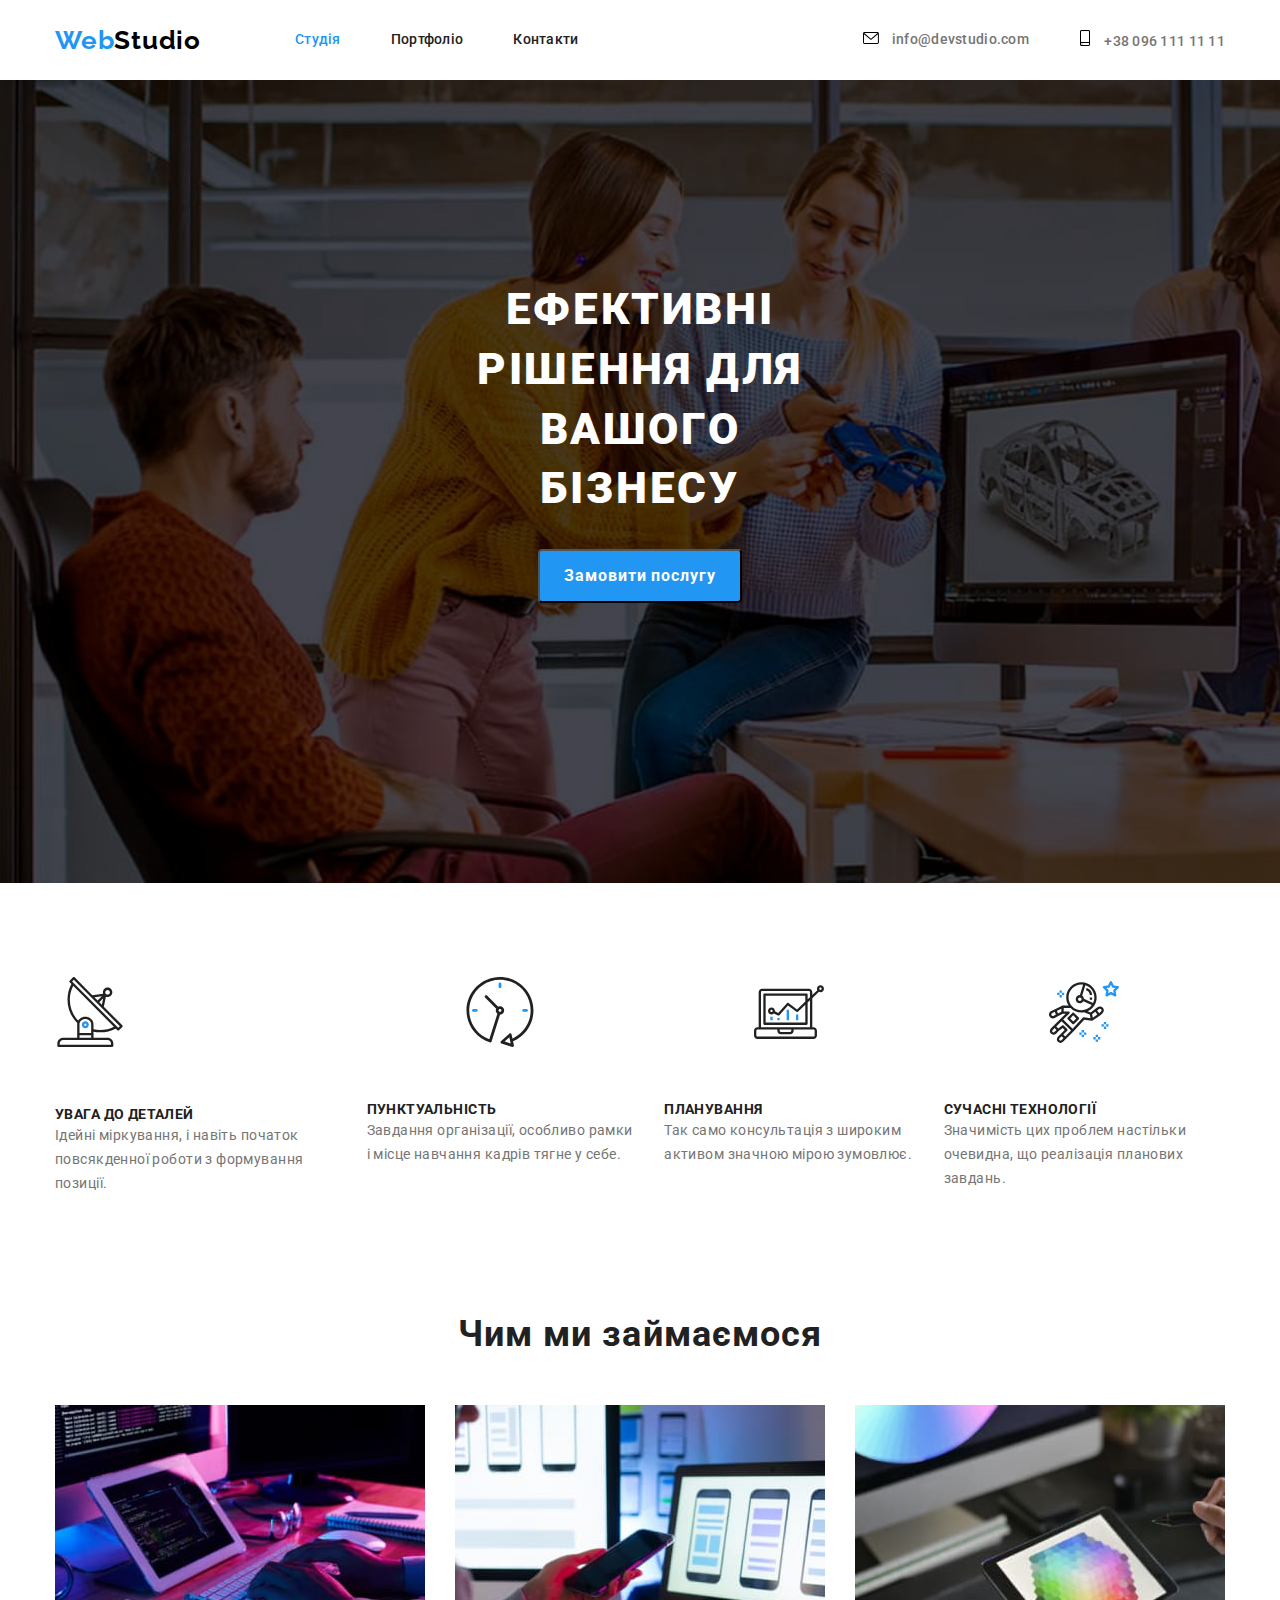
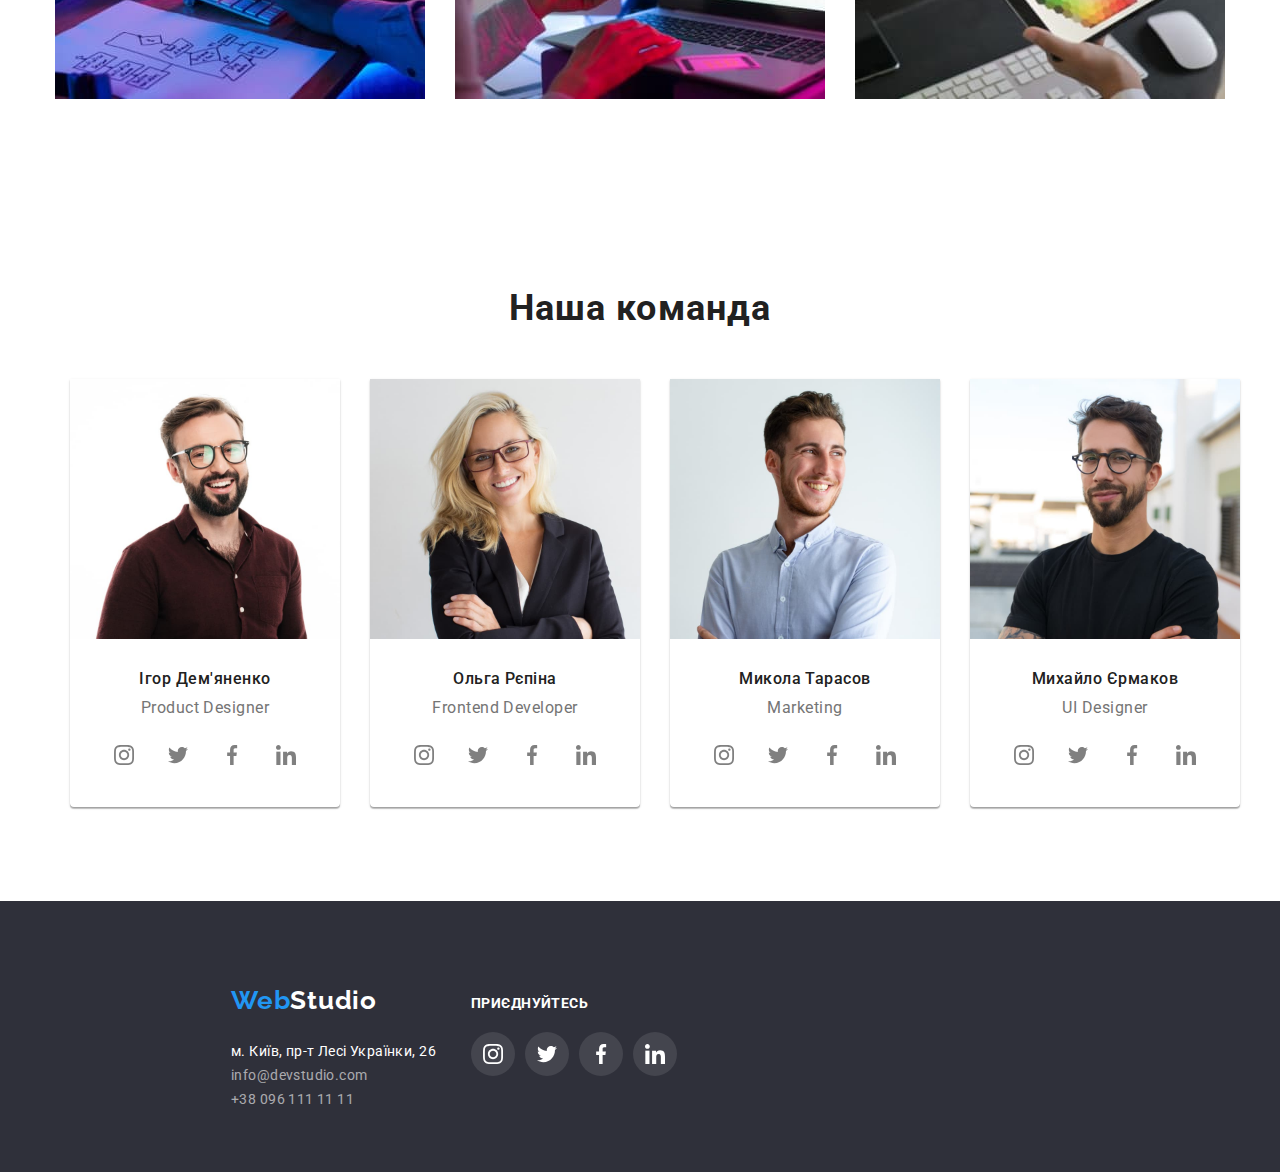
==== commit a3d193b3: "finish html 16_05-23" ====
--- a/index.html
+++ b/index.html
@@ -28,12 +28,12 @@
         </nav>
         <ul class="list header-contact">
         <li class="contact-item contact-mail-item"><a class="contact-mail link" href="">
-            <svg class="contact-mail-img" width="16" height="12">
+            <svg class="contact-img" width="16" height="12">
                 <use href="./images/sprite.svg#icon-envelope"></use>
             </svg>
             info@devstudio.com</a></li>
         <li class="contact-item contact-number-item"><a class="contact-number link" href="tel:+380961111111">
-           <svg class="contact-number-img" width="12" height="16">
+           <svg class="contact-img" width="12" height="16">
             <use href="./images/sprite.svg#icon-smartphone"></use>
            </svg> +38 096 111 11 11</a></li>
         </ul>
@@ -252,7 +252,8 @@
 
     <!-- Footer -->
     <footer class="footer">
-        <div class="container">
+        <div class="container footer-address">
+            <div class="footer-left">
         <a class="logo link" href="./index.html" lang="en">Web<span class="theme-dark">Studio</span> </a>
 <address>
     <ul class="contacts-list list">
@@ -264,6 +265,36 @@
 </ul>
 </address>
 </div>
+<div class="footer-right">
+<h2 class="section-item theme-dark">Приєднуйтесь</h2>
+<ul class="social-list list">
+    <li class="social-list-item theme-dark"> <a class="social-list-link" href="">
+            <svg class="social-list-icon" width="20" height="20">
+                <use href="./images/sprite.svg#icon-instagram"></use>
+            </svg>
+        </a>
+    </li>
+    <li class="social-list-item theme-dark"> <a class="social-list-link" href="">
+            <svg class="social-list-icon" width="20" height="20">
+                <use href="./images/sprite.svg#icon-twitter"></use>
+            </svg>
+        </a>
+    </li>
+    <li class="social-list-item theme-dark"> <a class="social-list-link" href="">
+            <svg class="social-list-icon" width="20" height="20">
+                <use href="./images/sprite.svg#icon-facebook"></use>
+            </svg>
+        </a>
+    </li>
+    <li class="social-list-item theme-dark"> <a class="social-list-link" href="">
+            <svg class="social-list-icon" width="20" height="20">
+                <use href="./images/sprite.svg#icon-linkedin"></use>
+            </svg>
+        </a>
+    </li>
+</ul>
+</div>
+</div>
 </footer>
 </body>
 </html>--- a/css/styles.css
+++ b/css/styles.css
@@ -104,6 +104,12 @@
 .contact-number:focus
  {
     color: var(--accent-color);
+}
+.contact-img{
+    margin-right: 10px;
+}
+.contact-item:hover .contact-img{
+    fill:var(--accent-color);
 }
 
 /* End header */
@@ -150,7 +156,12 @@
 
 .theme-dark{
     color: #FFFFFF;
-}
+    }
+.theme-dark .social-list-icon{
+        fill: #FFFFFF;
+     }
+    
+
 .section-title {
         font-weight: 700;
         font-size: 36px;
@@ -277,6 +288,7 @@
     margin-bottom: 30px;
 }
 
+
 /* End section*/
 
 /* Start section team */
@@ -323,7 +335,7 @@
 .social-list-link{
     fill: gray;
 }
-.social-list-link:hover .social-list-icon
+.social-list-link:hover .social-list-icon,
 .social-list-link:focus .social-list-icon{
     fill:FFFFFF;
 }
@@ -364,7 +376,22 @@
 .contacts-link:focus{
     color: var(--accent-color);
 }
-
+.footer-address{
+    display: flex;
+    align-items: center;
+}
+.footer-right{
+    width: 206px;
+}
+.theme-dark .social-list-link{
+    background-color: rgba(255, 255, 255, 0.1);
+}
+.theme-dark .social-list-link:hover {
+    background-color: var(--accent-color);
+}
+.theme-dark.section-item{
+    margin-bottom: 20px;
+}
 /* PORTFOLIO */
 .portfolio{
     padding-top: 94px;
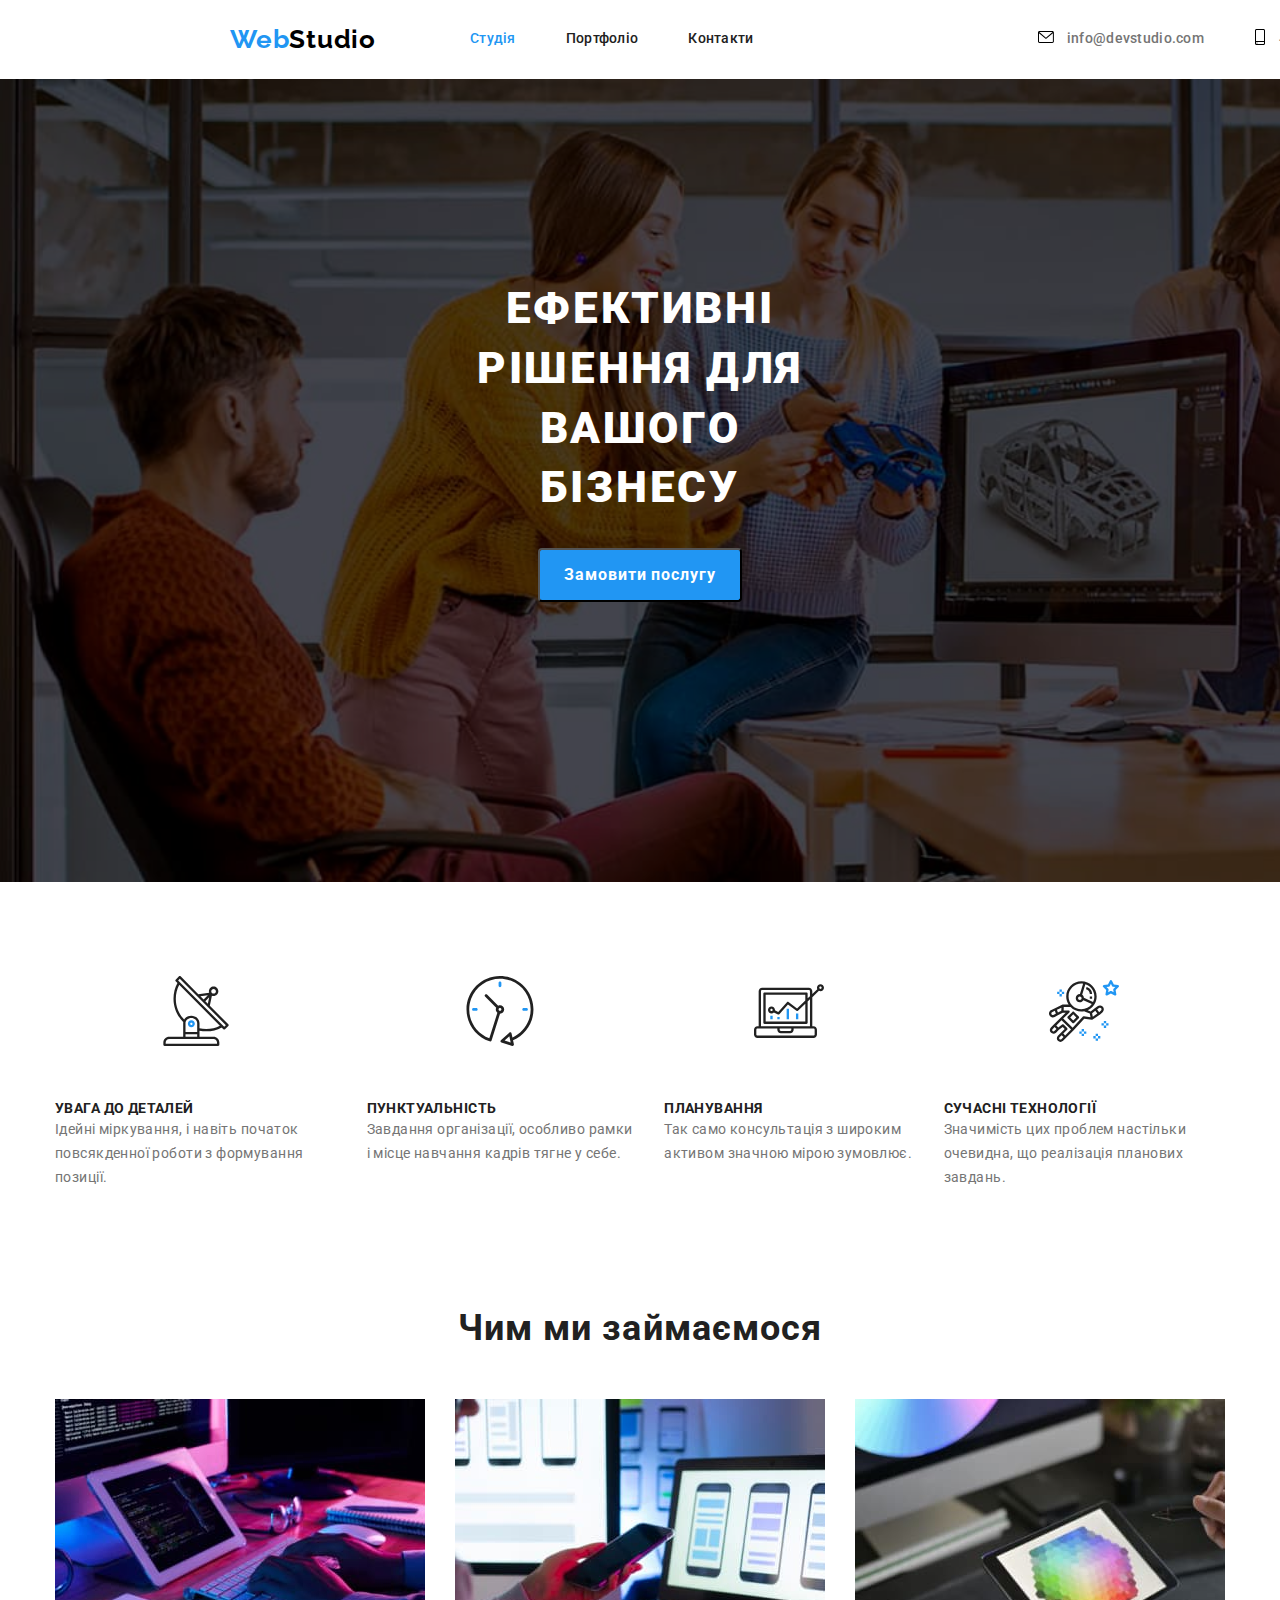
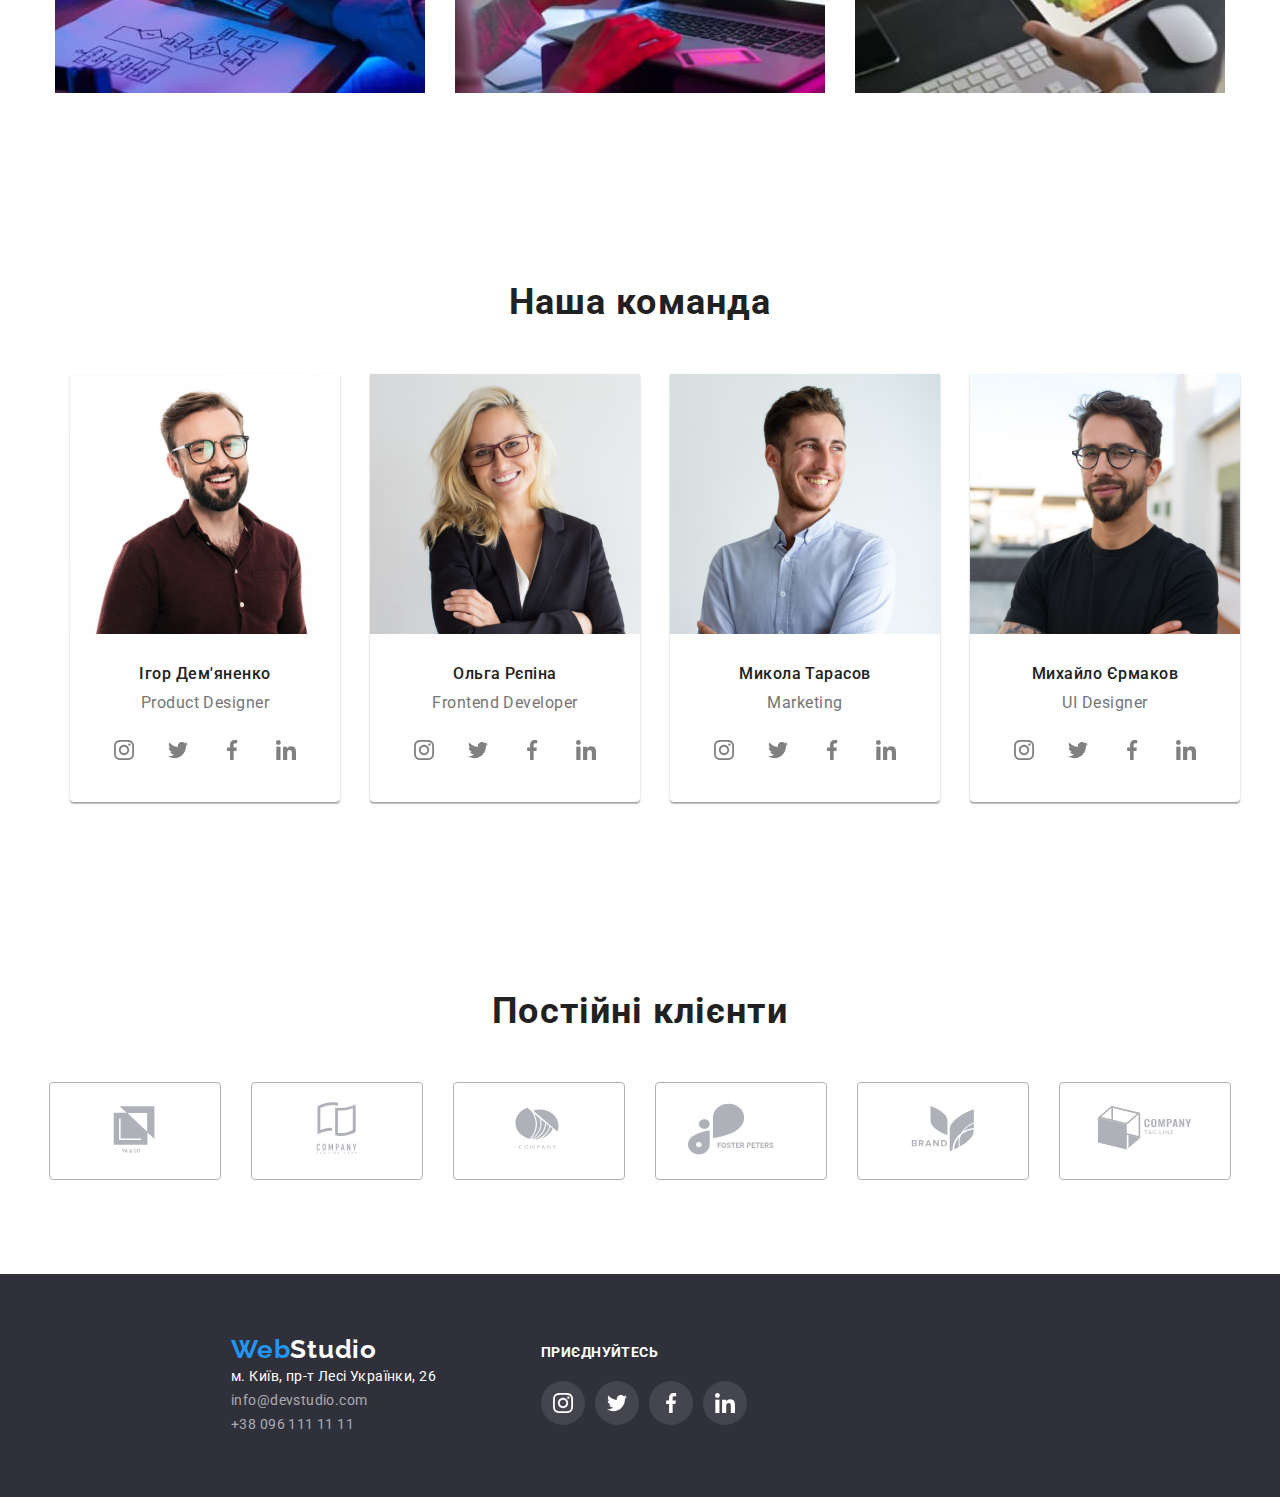
==== commit f34ac67c: "HTML_27052023" ====
--- a/index.html
+++ b/index.html
@@ -54,11 +54,9 @@
     <div class="container">
 <ul class="section-list list">
     <li class="about  icon-antenna">
-        <div class="icon-img">
-        <svg width="70" height="70">
+        <svg class="icon-img" width="70" height="70">
             <use href="./images/sprite.svg#icon-antenna"></use>
         </svg>
-    </div>
         <h2 class="section-item">УВАГА ДО ДЕТАЛЕЙ</h2>
     <p class="description">Ідейні міркування, і навіть початок повсякденної роботи з формування позиції.</p>
     </li>
@@ -238,14 +236,55 @@
 </section>
 </div>
 
-<!-- Regular customers
-<section class="section">
+<!-- Regular customers -->
+<section class="section ">
     <div class="container">
         <h3 class="section-title">Постійні клієнти</h3>
-        <ul class="list list-customers">
-            <li><a href=""><img src="./images/Client1.svg" alt=""></a></li>
+        <ul class="list customers-list">
+            <li class="customers-list-item" >
+                <a class="customers-list-link" href="">
+                    <svg class="customers-list-icon" width="106" height="60">
+                        <use href="./images/sprite.svg#icon-logo1"></use>
+                    </svg>
+                </a>
+            </li>
+            <li class="customers-list-item">
+                <a class="customers-list-link" href="">
+                    <svg class="customers-list-icon" width="106" height="60">
+                        <use href="./images/sprite.svg#icon-logo2"></use>
+                    </svg>
+                </a>
+            </li>
+            <li class="customers-list-item">
+                <a class="customers-list-link" href="">
+                    <svg class="customers-list-icon" width="106" height="60">
+                        <use href="./images/sprite.svg#icon-logo3"></use>
+                    </svg>
+                </a>
+            </li>
+            <li class="customers-list-item">
+                <a class="customers-list-link" href="">
+                    <svg class="customers-list-icon" width="106" height="60">
+                        <use href="./images/sprite.svg#icon-logo4"></use>
+                    </svg>
+                </a>
+            </li>
+            <li class="customers-list-item">
+                <a class="customers-list-link" href="">
+                    <svg class="customers-list-icon" width="106" height="60">
+                        <use href="./images/sprite.svg#icon-logo5"></use>
+                    </svg>
+                </a>
+            </li>
+            <li class="customers-list-item">
+                <a class="customers-list-link" href="">
+                    <svg class="customers-list-icon" width="106" height="60">
+                        <use href="./images/sprite.svg#icon-logo6"></use>
+                    </svg>
+                </a>
+            </li>
         </ul>
-    </div> -->
+    </div>
 
 </section>
     </main>
--- a/css/styles.css
+++ b/css/styles.css
@@ -37,7 +37,7 @@
 
 /* Start header */
 .header{
-    /* background-color: tomato; */
+   padding: 24px 215px 24px 215px;
 }
 
 .header-container{
@@ -66,9 +66,8 @@
         font-size: 14px;
         line-height: 1.14;
         letter-spacing: 0.02em;
-        padding-top: 32px;
-        padding-bottom: 32px;
         color:var(--primary-color);
+        transition: color 250ms cubic-bezier(0.4, 0, 0.2, 1);
 }
 .nav-list-link:hover,
 .nav-list-link:focus
@@ -92,6 +91,7 @@
         color: var(--secondary-color);
         padding-top: 32px;
         padding-bottom: 32px;
+        transition: color 250ms cubic-bezier(0.4, 0, 0.2, 1);
 }
 .contact-mail,
 .contact-number:not(:last-child) 
@@ -107,6 +107,7 @@
 }
 .contact-img{
     margin-right: 10px;
+    transition: fill 250ms cubic-bezier(0.4, 0, 0.2, 1);
 }
 .contact-item:hover .contact-img{
     fill:var(--accent-color);
@@ -139,8 +140,8 @@
 .logo {
     font-family: 'Raleway',
         sans-serif;
-        padding-top: 24px;
-        padding-bottom: 24px;
+        /* padding-top: 24px;
+        padding-bottom: 24px; */
         display: block;
     font-weight: 700;
     font-size: 26px;
@@ -169,20 +170,6 @@
         text-align: center;
         letter-spacing: 0.03em;
         margin-bottom: 50px;
-}
-.social-list-link{
-    display: flex;
-    align-items: center;
-    justify-content: center;
-    width: 44px;
-    height: 44px;
-    background-color:#FFFFFF;
-    border-radius: 50%;
-}
-.social-list-link:hover,
-.social-list-link:focus{
-    background-color:var(--accent-color);
-    fill: #FFFFFF;
 }
 
 /* End components */
@@ -224,12 +211,13 @@
         min-width: 200px; 
         border-radius: 4px;
         cursor: pointer;
+        transition: background-color 250ms cubic-bezier(0.4, 0, 0.2, 1);
 }
 
 .modal-btn:hover,
 .modal-btn:focus
 {
-    background: var(--accent-color);
+    background-color: var(--accent-color);
 }
 
 .modal-btn:active{
@@ -332,18 +320,53 @@
     display: flex;
     justify-content:space-between;
 }
-.social-list-link{
+
+.social-list-link {
+    display: flex;
+    align-items: center;
+    justify-content: center;
+    width: 44px;
+    height: 44px;
     fill: gray;
-}
-.social-list-link:hover .social-list-icon,
-.social-list-link:focus .social-list-icon{
-    fill:FFFFFF;
+    background-color: #FFFFFF;
+    border-radius: 50%;
+    transition: background-color 250ms cubic-bezier(0.4, 0, 0.2, 1), fill 250ms cubic-bezier(0.4, 0, 0.2, 1);
+}
+
+.social-list-link:hover,
+.social-list-link:focus {
+    background-color: var(--accent-color);
+    fill: #FFFFFF;
 }
 /* End section team */
 
 /* Start section customers */
-.list-customers{
-    display: flex;
+.customers-list{
+    display: flex;
+    justify-content: center;
+    flex-wrap:nowrap;
+}
+.customers-list-item{
+    border: #AFB1B8 1px solid;
+    border-radius: 4px;
+    padding: 16px 32px;
+    transition: border-color 250ms cubic-bezier(0.4, 0, 0.2, 1);
+}
+.customers-list-item:not(:nth-child(6n)){
+margin-right: 30px;
+}
+.customers-list-icon{
+fill:#AFB1B8;
+transition: fill 250ms cubic-bezier(0.4, 0, 0.2, 1);
+}
+.customers-list-item:hover .customers-list-icon,
+.customers-list-item:focus .customers-list-icon{
+    fill: var(--accent-color);
+}
+.customers-list-item:hover,
+.customers-list-item:focus
+{
+border-color: var(--accent-color);
 }
 
 /* Start footer */
@@ -371,6 +394,7 @@
         line-height: 1.71;
         letter-spacing: 0.03em;
         color: rgba(255, 255, 255, 0.6);
+        transition: color 250ms cubic-bezier(0.4, 0, 0.2, 1);
 }
 .contacts-link:hover,
 .contacts-link:focus{
@@ -382,7 +406,9 @@
 }
 .footer-right{
     width: 206px;
-}
+    margin-left: 70px;
+}
+
 .theme-dark .social-list-link{
     background-color: rgba(255, 255, 255, 0.1);
 }
@@ -411,6 +437,8 @@
     text-align: center;
     letter-spacing: 0.03em;
     color: var(--primary-color);
+    transition: box-shadow 250ms cubic-bezier(0.4, 0, 0.2, 1),
+    background-color 250ms cubic-bezier(0.4, 0, 0.2, 1);
 }
 .filters-btn:hover,
 .filters-btn:focus {
@@ -430,13 +458,17 @@
     flex-basis: calc((100%-90)/3);
     flex-wrap: wrap;
 }
+.project-card{
+    transition: box-shadow 250ms cubic-bezier(0.4, 0, 0.2, 1);
+}
 .project-card:not(:nth-child(3n)){
     margin-right: 30px;
 }
 .project-card:not(:nth-last-child(-n+3)){
     margin-bottom: 30px;
 }
-.project-card:hover{
+.project-card:hover,
+.project-card:focus{
    box-shadow:0px 4px 4px rgba(0, 0, 0, 0.25); 
 }
 .project-card img{
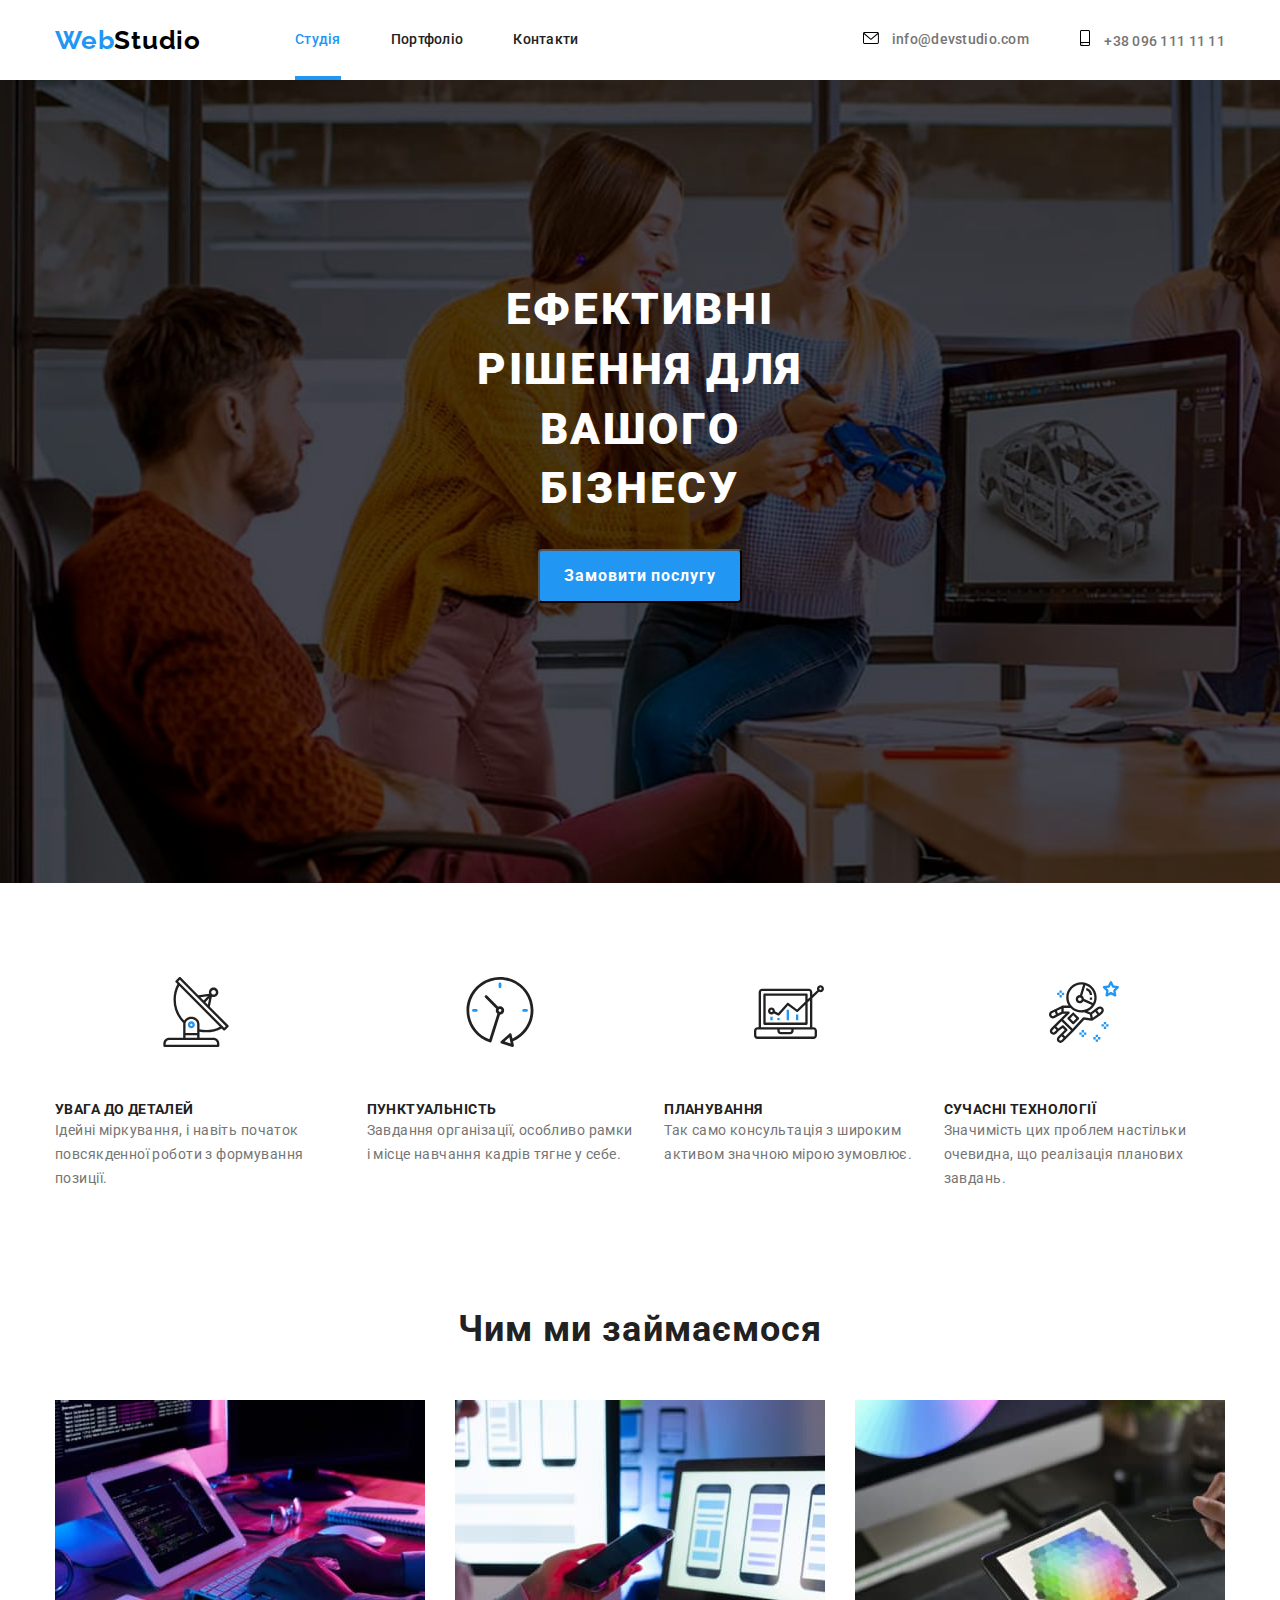
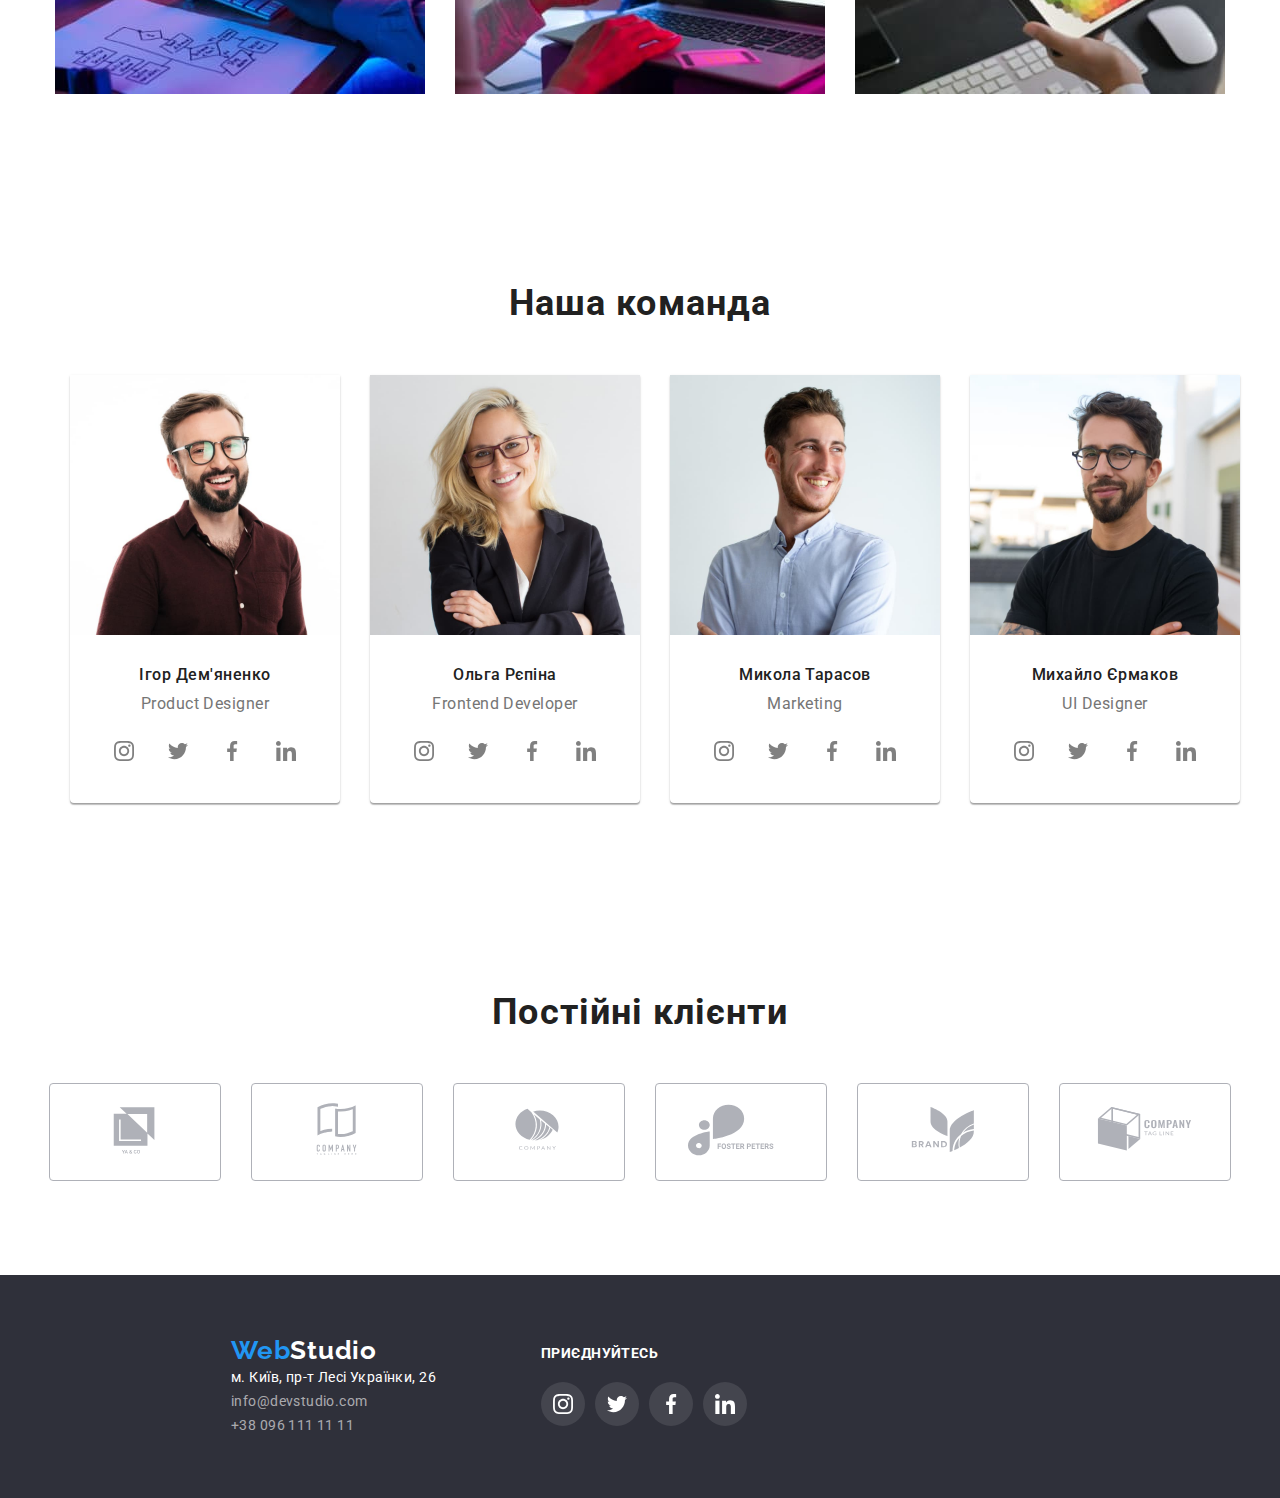
==== commit f8ede5f6: "finish html_20062023" ====
--- a/index.html
+++ b/index.html
@@ -45,7 +45,7 @@
     <section class="hero"> 
         <div class="hero-container">
 <h1 class="main-title">Ефективні рішення для вашого бізнесу</h1> 
-<button class="modal-btn" type="button">Замовити послугу</button>
+<button class="modal-btn" type="button" data-modal-open>Замовити послугу</button>
 </div>
 </section>
 
@@ -335,5 +335,59 @@
 </div>
 </div>
 </footer>
+<!-- Modal window -->
+<div class="backdrop is-hidden" data-modal>
+    <div class="modal">
+        <button type="button" class="modal-close-btn" data-modal-close>
+            <svg class="modal-close-icon" width="18" height="18">
+                <use href="./images/sprite.svg#icon-close"></use>
+            </svg>
+        </button>
+        <form class="contact-form">
+            <p class="modal-title">Залиште свої дані, ми вам передзвонимо</p>
+            <label class="contact-form-field"> <span class="contact-form">Ім'я</span>
+                <div  class="contact-form-input-wrapper">
+                <input name="user-name" class="contact-form-input" type="text" 
+                placeholder="Your name" 
+                pattern="^[a-zA-Z]+\s[a-zA-Z]+$" 
+                minlength="2"
+                required>
+                <svg class="modal-icon" width="18" height="18">
+                    <use href="././images/sprite.svg#icon-person-black"></use>
+                </svg>
+                </div>
+            </label>
+            <label class="contact-form-field"><span class="contact-form">Телефон</span>
+                <div class="contact-form-input-wrapper">
+                <input name="user_phone" class="contact-form-input" type="tel"
+                placeholder="Your phone number" required
+                pattern="[0-9]{3}-[0-9]{3}-[0-9]{2}-[0-9]{2}"
+                title="xxx-xx-xx-xx">
+                <svg class="modal-icon" width="18" height="18">
+                    <use href="./images/sprite.svg#icon-phone-black"></use>
+                </svg>
+                </div>
+            </label>
+            <label class="contact-form-field"><span class="contact-form">Пошта</span>
+                <div class="contact-form-input-wrapper">
+                <input name="user_mail" class="contact-form-input" type="email" 
+                placeholder="Your mail" required>
+                <svg class="modal-icon" width="18" height="18">
+                    <use href="./images/sprite.svg#icon-email-black"></use>
+                </svg>
+                </div>
+            </label>
+            <label class="contact-form-field"><span class="contact-form">Коментар</span>
+                <textarea name="user_message" class="contact-form-message" placeholder="Введіть текст"></textarea>
+            </label>
+            <div class="contact-form-checkbox-wrapper">
+                <input name="accept-policy" type="checkbox" class="contact-box-checkbox" required>
+                <label for="" class="contact-form-checkbox-label">Погоджуюся з розсилкою та приймаю <a href="" class="contact-form-checkbox-link">Умови договору</a></label>
+           <button type="submit" class="contact-form-submit-button">Відправити</button>
+            </div>
+        </form>
+    </div>
+</div>
+<script src="./js/modal.js"></script>
 </body>
 </html>--- a/css/styles.css
+++ b/css/styles.css
@@ -37,7 +37,7 @@
 
 /* Start header */
 .header{
-   padding: 24px 215px 24px 215px;
+   /* padding: 24px 215px 24px 215px; */
 }
 
 .header-container{
@@ -48,6 +48,15 @@
 
 a.active-page{
    color: #2196F3;
+}
+a.active-page::after{
+    content: "";
+    position: absolute;
+    height: 4px;
+    width: 100%;
+    bottom: 0;
+    left: 0;
+    background-color: var(--accent-color);
 }
 
 .nav-list {
@@ -62,10 +71,13 @@
 .nav-list-link
  {
     display: block;
+    position: relative;
         font-weight: 500;
         font-size: 14px;
         line-height: 1.14;
         letter-spacing: 0.02em;
+        padding-top: 32px;
+        padding-bottom: 32px;
         color:var(--primary-color);
         transition: color 250ms cubic-bezier(0.4, 0, 0.2, 1);
 }
@@ -490,15 +502,131 @@
         margin-bottom: 20px;
         }
 
-
-/* td {
-    cursor: pointer
-} */
-
-/* .filter-btn:active{
-    background: #2196F3;
-        box-shadow: 0px 3px 1px rgba(0, 0, 0, 0.1), 0px 1px 2px rgba(0, 0, 0, 0.08), 0px 2px 2px rgba(0, 0, 0, 0.12);
-        border-radius: 4px; */
+        /* Start modal window */
+        .backdrop{
+            position: fixed;
+            height: 100%;
+            width: 100%;
+            top: 0;
+            left: 0;
+            background-color: rgba(0, 0, 0, 0.2);
+            transition:opacity 250ms cubic-bezier(0.4, 0, 0.2, 1), visibility 250ms cubic-bezier(0.4, 0, 0.2, 1);
+        }
+        .backdrop.is-hidden{
+            opacity: 0;
+            visibility: hidden;
+            pointer-events: none;
+        }
+        .modal{
+            position: absolute;
+            padding: 40px;
+            top: 50%;
+            left: 50%;
+            transform: translate(-50%,-50%);
+            width: 528px;
+            height: 581px;
+            background-color: rgb(255, 255, 255);     
+}
+.modal-close-btn{
+    display: flex;
+    position: absolute;
+    top: 8px;
+    right: 8px;
+    border: none;
+    background-color:transparent;
+    /* border-radius: 50%; */
+    padding: 0;
+    width: 30px;
+    height: 30px;
+    justify-content: center;
+    align-items: center;
+    cursor: pointer;
+}
+.modal-close-btn:hover{
+    fill: var(--accent-color);
+}
+.modal-title{
+        font-weight: 700;
+        font-size: 20px;
+        line-height: 1.15;
+        text-align: center;
+        letter-spacing: 0.03em;  
+        color: var(--primary-color);
+        margin-bottom: 12px;
+}
+
+.contact-form-field{
+    display: block;
+}
+.contact-form-input{
+    width: 100%;
+    height: 40px;
+    border: 1px solid rgba(33, 33, 33, 0.2);
+    border-radius: 4px;
+}
+.contact-form-input:hover,
+.contact-form-input:focus{
+border: 1px solid var(--accent-color);
+cursor: pointer;
+}
+.modal-icon{
+    position: absolute;
+    left: 12px;
+    top: 50%;
+    transform: translateY(-50%);
+}
+
+.contact-form-input-wrapper{
+position: relative;
+margin-top: 4px;
+margin-bottom: 10px;
+}
+.contact-form{
+        font-weight: 400;
+        font-size: 12px;
+        line-height: 1.16;  
+        letter-spacing: 0.01em; 
+        color: var(--secondary-color);
+}
+.contact-form-checkbox-link{
+    text-decoration-line: underline;
+        color: var(--accent-color);
+}
+.contact-form-checkbox-label{
+        font-weight: 400;
+        font-size: 14px;
+        line-height: 1.71;
+        letter-spacing: 0.03em;   
+        color: var(--secondary-color);
+}
+
+.contact-form-submit-button{
+    /* position: absolute; */
+    font-family: var(--primary-font-family);
+    margin-top: 30px;
+    align-items: center;
+    padding: 10px 52px 10px 52px;
+        font-weight: 700;
+        font-size: 16px;
+        line-height: 1.875;
+        display: flex;
+        align-items: center;
+        text-align: center;
+        border-color: var(--accent-color);
+        letter-spacing: 0.06em;
+        color: #FFFFFF;
+        background:var(--accent-color);
+        box-shadow: 0px 4px 4px rgba(0, 0, 0, 0.15);
+        border-radius: 4px;
+        transition: background-color 250ms cubic-bezier(0.4, 0, 0.2, 1),border-color 250ms cubic-bezier(0.4, 0, 0.2, 1);
+        transform: translate(-50%,-50%);
+}
+.contact-form-submit-button:hover,
+.contact-form-submit-button:focus
+{
+background: #188CE8;
+border-color: #188CE8;
+}
 html{
     box-sizing: border-box;
 }
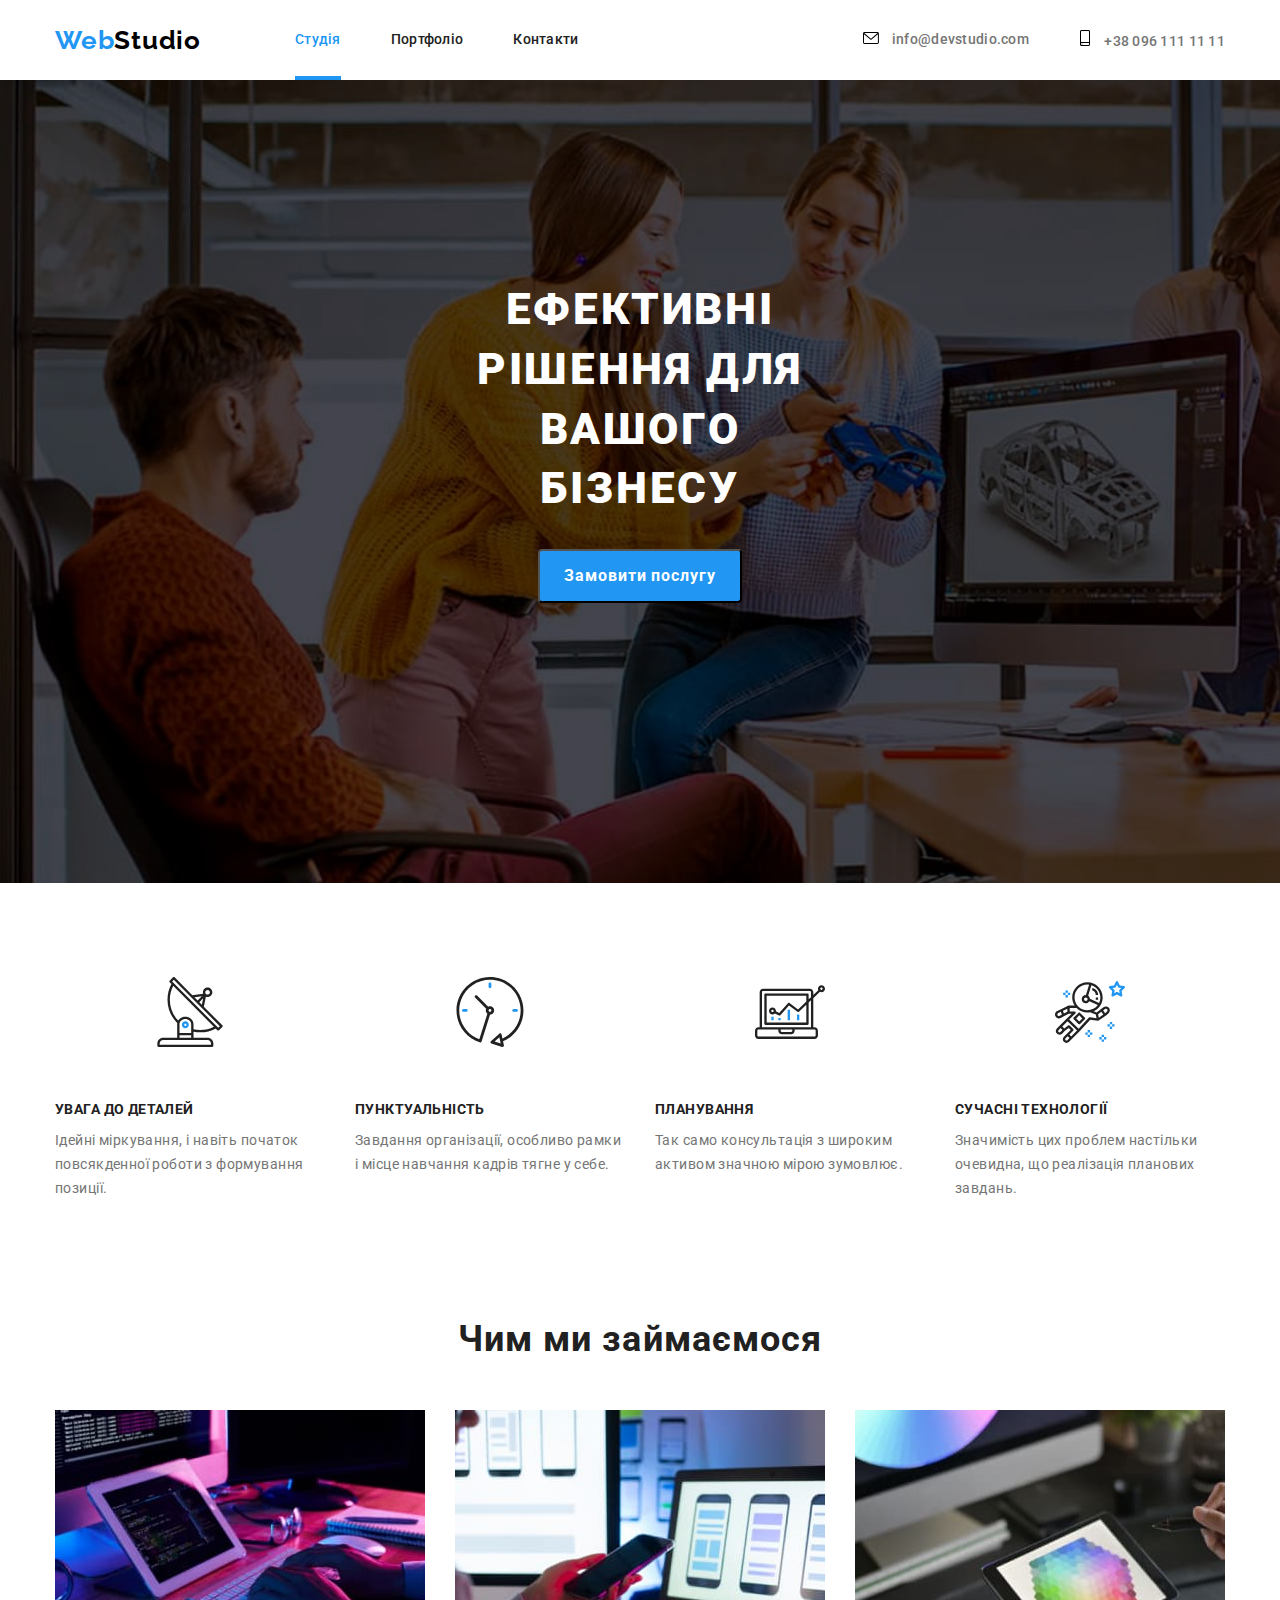
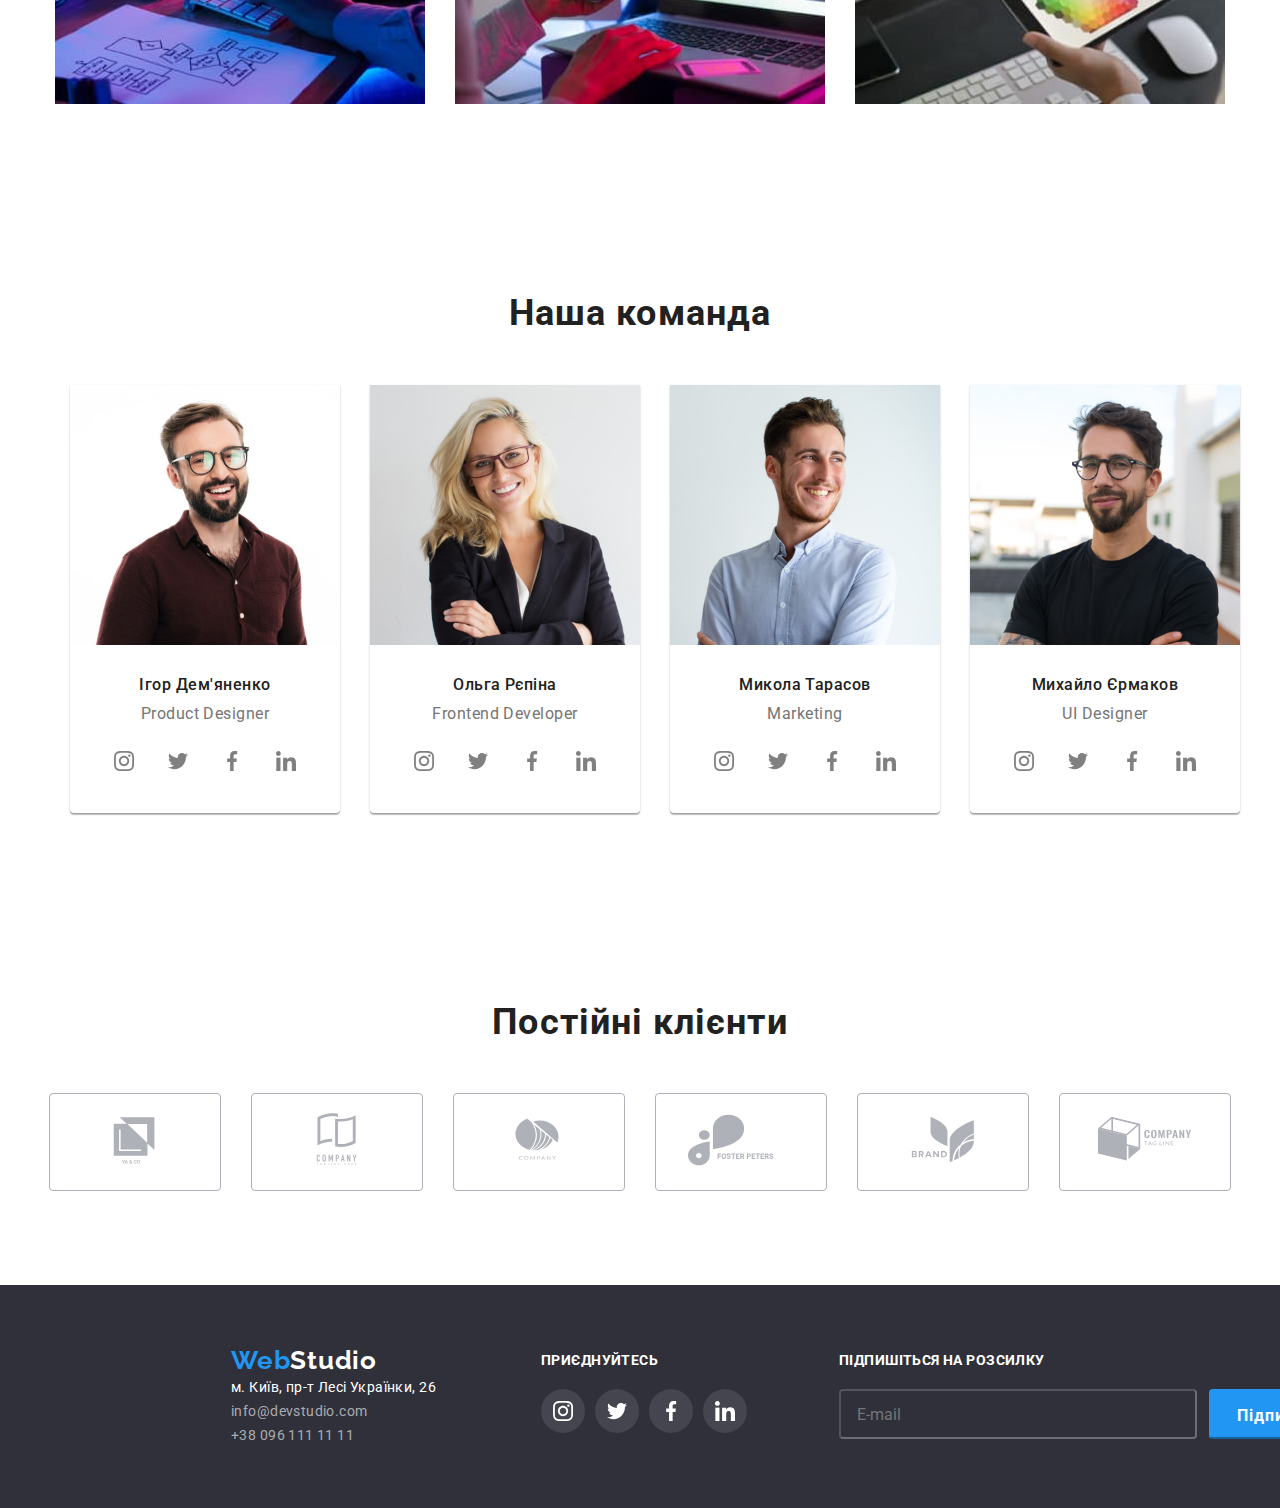
==== commit 256c5415: "finally html 07.08" ====
--- a/index.html
+++ b/index.html
@@ -11,29 +11,30 @@
         href="https://fonts.googleapis.com/css2?family=Montserrat:wght@400;700&family=Raleway:wght@700&family=Roboto:wght@400;500;700;900&display=swap"
         rel="stylesheet">
         <link rel="stylesheet" href="https://cdnjs.cloudflare.com/ajax/libs/modern-normalize/1.1.0/modern-normalize.min.css">
-    <link rel="stylesheet" href="./css/styles.css">
+    <!-- <link rel="stylesheet" href="./css/styles.css"> -->
+    <link rel="stylesheet" href="./css/main.min.css"> 
 </head>
 
 <!-- Header -->
 <body> 
     <header class="header">
-        <div class="container header-container">    
+        <div class="container header__container">    
         <nav class="navigation">
-            <ul class="nav-list list">
-               <li class="logo-item"><a class="logo link" href="./index.html" lang="en">Web<span class="theme-white">Studio</span></a></li> 
-                <li class="nav-list-item"><a class="nav-list-link active-page link" href="./index.html">Студія</a></li>
-                <li class="nav-list-item"><a class="nav-list-link link" href="./portfolio.html">Портфоліо</a></li>
-                <li class="nav-list-item"><a class="nav-list-link link" href="#contacts">Контакти</a></li>
+            <ul class="navigation__list list">
+               <li class="logo"><a class="logo__link link" href="./index.html" lang="en">Web<span class="theme-white">Studio</span></a></li> 
+                <li class="navigation__item"><a class="navigation__link navigation__link--active-page link" href="./index.html">Студія</a></li>
+                <li class="navigation__item"><a class="navigation__link link" href="./portfolio.html">Портфоліо</a></li>
+                <li class="navigation__item"><a class="navigation__link link" href="#contacts">Контакти</a></li>
             </ul>
         </nav>
         <ul class="list header-contact">
-        <li class="contact-item contact-mail-item"><a class="contact-mail link" href="">
-            <svg class="contact-img" width="16" height="12">
+        <li class="header-contact__item"><a class="header-contact__link link" href="">
+            <svg class="header-contact__img" width="16" height="12">
                 <use href="./images/sprite.svg#icon-envelope"></use>
             </svg>
             info@devstudio.com</a></li>
-        <li class="contact-item contact-number-item"><a class="contact-number link" href="tel:+380961111111">
-           <svg class="contact-img" width="12" height="16">
+        <li class="header-contact__item"><a class="header-contact__link link" href="tel:+380961111111">
+           <svg class="header-contact__img" width="12" height="16">
             <use href="./images/sprite.svg#icon-smartphone"></use>
            </svg> +38 096 111 11 11</a></li>
         </ul>
@@ -50,47 +51,47 @@
 </section>
 
 <!-- About -->
-<section class="section about-container">
+<section class="section">
     <div class="container">
-<ul class="section-list list">
-    <li class="about  icon-antenna">
-        <svg class="icon-img" width="70" height="70">
+<ul class="about-list list">
+    <li class="about-list__item  icon-antenna">
+        <svg class="about-list__img" width="70" height="70">
             <use href="./images/sprite.svg#icon-antenna"></use>
         </svg>
-        <h2 class="section-item">УВАГА ДО ДЕТАЛЕЙ</h2>
-    <p class="description">Ідейні міркування, і навіть початок повсякденної роботи з формування позиції.</p>
-    </li>
-    <li class="about icon-clock">
-        <svg class="icon-img" width="70" height="70">
+        <h2 class="about-list__title">Увага до деталей</h2>
+    <p class="about-list__description">Ідейні міркування, і навіть початок повсякденної роботи з формування позиції.</p>
+    </li>
+    <li class="about-list__item icon-clock">
+        <svg class="about-list__img" width="70" height="70">
             <use href="./images/sprite.svg#icon-clock"></use>
         </svg>
-        <h2 class="section-item">ПУНКТУАЛЬНІСТЬ</h2>
-    <p class="description">Завдання організації, особливо рамки і місце навчання кадрів тягне у себе.</p>
-    </li>
-    <li class="about icon-diagram">
-        <svg class="icon-img" width="70" height="70">
+        <h2 class="about-list__title">Пунктуальність</h2>
+    <p class="about-list__description">Завдання організації, особливо рамки і місце навчання кадрів тягне у себе.</p>
+    </li>
+    <li class="about-list__item icon-diagram">
+        <svg class="about-list__img" width="70" height="70">
             <use href="./images/sprite.svg#icon-diagram"></use>
         </svg>
-        <h2 class="section-item">ПЛАНУВАННЯ</h2>
-    <p class="description">Так само консультація з широким активом значною мірою зумовлює.</p>
-    </li>
-    <li class="about icon-astronaut">
-        <svg class="icon-img" width="70" height="70">
+        <h2 class="about-list__title">Планування</h2>
+    <p class="about-list__description">Так само консультація з широким активом значною мірою зумовлює.</p>
+    </li>
+    <li class="about-list__item icon-astronaut">
+        <svg class="about-list__img" width="70" height="70">
             <use href="./images/sprite.svg#icon-astronaut"></use>
         </svg>
-        <h2 class="section-item">СУЧАСНІ ТЕХНОЛОГІЇ</h2>
-    <p class="description">Значимість цих проблем настільки очевидна, що реалізація планових завдань.</p>
+        <h2 class="about-list__title">Сучасні технології</h2>
+    <p class="about-list__description">Значимість цих проблем настільки очевидна, що реалізація планових завдань.</p>
     </li>
 </ul>
     <h3 class="section-title">Чим ми займаємося</h3>
-    <ul class="section-card list">
-    <li class="section-card-item">
+    <ul class="about__card list">
+    <li class="about__card-item">
         <img src="./images/box1.jpg" alt="Планшет на столі" height="294">
     </li>  
-    <li class="section-card-item">
+    <li class="about__card-item">
         <img src="./images/box2.jpg" alt="Створювання мобільних додатків" height="294"> 
     </li> 
-    <li class="section-card-item">
+    <li class="about__card-item">
         <img src="./images/box3.jpg" alt="Планшет з кольоровим малюнком" height="294">
     </li>
     </ul>
@@ -108,26 +109,26 @@
             <p class="team-desc">Ігор Дем'яненко</p>
             <p class="prof-desc" lang="en">Product Designer</p>
                <ul class="social-list list">
-                 <li class="social-list-item"> <a class="social-list-link" href="">
-                <svg class="social-list-icon" width="20" height="20">
+                 <li class="social-list__item"> <a class="social-list__link" href="">
+                <svg class="social-list__icon" width="20" height="20">
                 <use href="./images/sprite.svg#icon-instagram"></use>
             </svg>
          </a>
         </li>
-        <li class="social-list-item"> <a class="social-list-link" href="">
-                <svg class="social-list-icon" width="20" height="20">
+        <li class="social-list__item"> <a class="social-list__link" href="">
+                <svg class="social-list__icon" width="20" height="20">
                     <use href="./images/sprite.svg#icon-twitter"></use>
                 </svg>
             </a>
         </li>
-        <li class="social-list-item"> <a class="social-list-link" href="">
-                <svg class="social-list-icon" width="20" height="20">
+        <li class="social-list__item"> <a class="social-list__link" href="">
+                <svg class="social-list__icon" width="20" height="20">
                     <use href="./images/sprite.svg#icon-facebook"></use>
                 </svg>
             </a>
         </li>
-        <li class="social-list-item"> <a class="social-list-link" href="">
-                <svg class="social-list-icon" width="20" height="20">
+        <li class="social-list__item"> <a class="social-list__link" href="">
+                <svg class="social-list__icon" width="20" height="20">
                     <use href="./images/sprite.svg#icon-linkedin"></use>
                 </svg>
             </a>
@@ -142,26 +143,26 @@
             <p class="team-desc">Ольга Рєпіна</p>
             <p class="prof-desc" lang="en">Frontend Developer</p>
             <ul class="social-list list">
-                <li class="social-list-item"> <a class="social-list-link" href="">
-                        <svg class="social-list-icon" width="20" height="20">
+                <li class="social-list__item"> <a class="social-list__link" href="">
+                        <svg class="social-list__icon" width="20" height="20">
                             <use href="./images/sprite.svg#icon-instagram"></use>
                         </svg>
                     </a>
                 </li>
-                <li class="social-list-item"> <a class="social-list-link" href="">
-                        <svg class="social-list-icon" width="20" height="20">
+                <li class="social-list__item"> <a class="social-list__link" href="">
+                        <svg class="social-list__icon" width="20" height="20">
                             <use href="./images/sprite.svg#icon-twitter"></use>
                         </svg>
                     </a>
                 </li>
-                <li class="social-list-item"> <a class="social-list-link" href="">
-                        <svg class="social-list-icon" width="20" height="20">
+                <li class="social-list__item"> <a class="social-list__link" href="">
+                        <svg class="social-list__icon" width="20" height="20">
                             <use href="./images/sprite.svg#icon-facebook"></use>
                         </svg>
                     </a>
                 </li>
-                <li class="social-list-item"> <a class="social-list-link" href="">
-                        <svg class="social-list-icon" width="20" height="20">
+                <li class="social-list__item"> <a class="social-list__link" href="">
+                        <svg class="social-list__icon" width="20" height="20">
                             <use href="./images/sprite.svg#icon-linkedin"></use>
                         </svg>
                     </a>
@@ -174,26 +175,26 @@
             <p class="team-desc">Микола Тарасов </p>
             <p class="prof-desc" lang="en">Marketing</p>
             <ul class="social-list list">
-                <li class="social-list-item"> <a class="social-list-link" href="">
-                        <svg class="social-list-icon" width="20" height="20">
+                <li class="social-list__item"> <a class="social-list__link" href="">
+                        <svg class="social-list__icon" width="20" height="20">
                             <use href="./images/sprite.svg#icon-instagram"></use>
                         </svg>
                     </a>
                 </li>
-                <li class="social-list-item"> <a class="social-list-link" href="">
-                        <svg class="social-list-icon" width="20" height="20">
+                <li class="social-list__item"> <a class="social-list__link" href="">
+                        <svg class="social-list__icon" width="20" height="20">
                             <use href="./images/sprite.svg#icon-twitter"></use>
                         </svg>
                     </a>
                 </li>
-                <li class="social-list-item"> <a class="social-list-link" href="">
-                        <svg class="social-list-icon" width="20" height="20">
+                <li class="social-list__item"> <a class="social-list__link" href="">
+                        <svg class="social-list__icon" width="20" height="20">
                             <use href="./images/sprite.svg#icon-facebook"></use>
                         </svg>
                     </a>
                 </li>
-                <li class="social-list-item"> <a class="social-list-link" href="">
-                        <svg class="social-list-icon" width="20" height="20">
+                <li class="social-list__item"> <a class="social-list__link" href="">
+                        <svg class="social-list__icon" width="20" height="20">
                             <use href="./images/sprite.svg#icon-linkedin"></use>
                         </svg>
                     </a>
@@ -206,26 +207,26 @@
             <p class="team-desc">Михайло Єрмаков</p>
                 <p class="prof-desc" lang="en">UI Designer</p>
                 <ul class="social-list list">
-                    <li class="social-list-item"> <a class="social-list-link" href="">
-                            <svg class="social-list-icon" width="20" height="20">
+                    <li class="social-list__item"> <a class="social-list__link" href="">
+                            <svg class="social-list__icon" width="20" height="20">
                                 <use href="./images/sprite.svg#icon-instagram"></use>
                             </svg>
                         </a>
                     </li>
-                    <li class="social-list-item"> <a class="social-list-link" href="">
-                            <svg class="social-list-icon" width="20" height="20">
+                    <li class="social-list__item"> <a class="social-list__link" href="">
+                            <svg class="social-list__icon" width="20" height="20">
                                 <use href="./images/sprite.svg#icon-twitter"></use>
                             </svg>
                         </a>
                     </li>
-                    <li class="social-list-item"> <a class="social-list-link" href="">
-                            <svg class="social-list-icon" width="20" height="20">
+                    <li class="social-list__item"> <a class="social-list__link" href="">
+                            <svg class="social-list__icon" width="20" height="20">
                                 <use href="./images/sprite.svg#icon-facebook"></use>
                             </svg>
                         </a>
                     </li>
-                    <li class="social-list-item"> <a class="social-list-link" href="">
-                            <svg class="social-list-icon" width="20" height="20">
+                    <li class="social-list__item"> <a class="social-list__link" href="">
+                            <svg class="social-list__icon" width="20" height="20">
                                 <use href="./images/sprite.svg#icon-linkedin"></use>
                             </svg>
                         </a>
@@ -291,50 +292,62 @@
 
     <!-- Footer -->
     <footer class="footer">
-        <div class="container footer-address">
-            <div class="footer-left">
-        <a class="logo link" href="./index.html" lang="en">Web<span class="theme-dark">Studio</span> </a>
+        <div class="container footer__address">
+            <div class="footer__left">
+        <a class="logo__link logo__link link" href="./index.html" lang="en">Web<span class="logo__link--theme-dark">Studio</span> </a>
 <address>
     <ul class="contacts-list list">
-   <li><a class="address link" href="https://goo.gl/maps/F2XNy4cZ5n9jZTvD7" target="_blank" rel="noopener noreferrer">м. Київ, пр-т Лесі Українки, 26</a> 
+   <li><a class="contacts-list__address link" href="https://goo.gl/maps/F2XNy4cZ5n9jZTvD7" target="_blank" rel="noopener noreferrer">м. Київ, пр-т Лесі Українки, 26</a> 
 </li> 
-      <li><a class="contacts-link link" href="mailto:info@devstudio.com">info@devstudio.com</a>
+      <li><a class="contacts-list__link link" href="mailto:info@devstudio.com">info@devstudio.com</a>
      </li> 
-    <li> <a class="contacts-link link" href="tel:+380961111111">+38 096 111 11 11</a> </li>
+    <li> <a class="contacts-list__link link" href="tel:+380961111111">+38 096 111 11 11</a> </li>
 </ul>
 </address>
 </div>
-<div class="footer-right">
-<h2 class="section-item theme-dark">Приєднуйтесь</h2>
+<div class="footer__right">
+    <div class="footer-social-list">
+<h2 class="about-list__title about-list__title--theme-dark">Приєднуйтесь</h2>
 <ul class="social-list list">
-    <li class="social-list-item theme-dark"> <a class="social-list-link" href="">
-            <svg class="social-list-icon" width="20" height="20">
+    <li class="social-list__item"> <a class="social-list__link social-list__link--theme-dark" href="">
+            <svg class="social-list__icon social-list__icon--theme-dark" width="20" height="20">
                 <use href="./images/sprite.svg#icon-instagram"></use>
             </svg>
         </a>
     </li>
-    <li class="social-list-item theme-dark"> <a class="social-list-link" href="">
-            <svg class="social-list-icon" width="20" height="20">
+    <li class="social-list__item"> <a class="social-list__link social-list__link--theme-dark" href="">
+            <svg class="social-list__icon social-list__icon--theme-dark" width="20" height="20">
                 <use href="./images/sprite.svg#icon-twitter"></use>
             </svg>
         </a>
     </li>
-    <li class="social-list-item theme-dark"> <a class="social-list-link" href="">
-            <svg class="social-list-icon" width="20" height="20">
+    <li class="social-list__item"> <a class="social-list__link social-list__link--theme-dark" href="">
+            <svg class="social-list__icon social-list__icon--theme-dark" width="20" height="20">
                 <use href="./images/sprite.svg#icon-facebook"></use>
             </svg>
         </a>
     </li>
-    <li class="social-list-item theme-dark"> <a class="social-list-link" href="">
-            <svg class="social-list-icon" width="20" height="20">
+    <li class="social-list__item"> <a class="social-list__link social-list__link--theme-dark" href="">
+            <svg class="social-list__icon social-list__icon--theme-dark" width="20" height="20">
                 <use href="./images/sprite.svg#icon-linkedin"></use>
             </svg>
         </a>
     </li>
 </ul>
 </div>
+<div class="footer-form-field">
+<form class="subscription-form">
+    <p class="about-list__title about-list__title--theme-dark">Підпишіться на розсилку</p>
+    <input type="email" class="subscription-form__input" placeholder="E-mail" name="user-email">
+</form>
+<button class="footer-form-button" type="submit">Підписатися
+    <svg class="footer-form-button__icon" width="24" height="24"><use href="./images/sprite.svg#icon-icon-send"></use></svg>
+</button>
+</div>
+</div>
 </div>
 </footer>
+
 <!-- Modal window -->
 <div class="backdrop is-hidden" data-modal>
     <div class="modal">
@@ -346,44 +359,45 @@
         <form class="contact-form">
             <p class="modal-title">Залиште свої дані, ми вам передзвонимо</p>
             <label class="contact-form-field"> <span class="contact-form">Ім'я</span>
-                <div  class="contact-form-input-wrapper">
+                <span  class="contact-form-input-wrapper">
                 <input name="user-name" class="contact-form-input" type="text" 
                 placeholder="Your name" 
                 pattern="^[a-zA-Z]+\s[a-zA-Z]+$" 
                 minlength="2"
                 required>
-                <svg class="modal-icon" width="18" height="18">
+                <svg class="contact-form-icon" width="18" height="18">
                     <use href="././images/sprite.svg#icon-person-black"></use>
                 </svg>
-                </div>
+                <span>
             </label>
             <label class="contact-form-field"><span class="contact-form">Телефон</span>
-                <div class="contact-form-input-wrapper">
+                <span class="contact-form-input-wrapper">
                 <input name="user_phone" class="contact-form-input" type="tel"
                 placeholder="Your phone number" required
                 pattern="[0-9]{3}-[0-9]{3}-[0-9]{2}-[0-9]{2}"
                 title="xxx-xx-xx-xx">
-                <svg class="modal-icon" width="18" height="18">
+                <svg class="contact-form-icon" width="18" height="18">
                     <use href="./images/sprite.svg#icon-phone-black"></use>
                 </svg>
-                </div>
+            </span>
             </label>
             <label class="contact-form-field"><span class="contact-form">Пошта</span>
-                <div class="contact-form-input-wrapper">
+                <span class="contact-form-input-wrapper">
                 <input name="user_mail" class="contact-form-input" type="email" 
                 placeholder="Your mail" required>
-                <svg class="modal-icon" width="18" height="18">
+                <svg class="contact-form-icon" width="18" height="18">
                     <use href="./images/sprite.svg#icon-email-black"></use>
                 </svg>
-                </div>
+            </span>
             </label>
             <label class="contact-form-field"><span class="contact-form">Коментар</span>
                 <textarea name="user_message" class="contact-form-message" placeholder="Введіть текст"></textarea>
             </label>
             <div class="contact-form-checkbox-wrapper">
-                <input name="accept-policy" type="checkbox" class="contact-box-checkbox" required>
-                <label for="" class="contact-form-checkbox-label">Погоджуюся з розсилкою та приймаю <a href="" class="contact-form-checkbox-link">Умови договору</a></label>
-           <button type="submit" class="contact-form-submit-button">Відправити</button>
+                <input name="accept-policy" type="checkbox" class="contact-form-checkbox visually-hidden" id="policy-checkbox" required>
+                <label for="policy-checkbox" class="contact-form-checkbox-label">Погоджуюся з розсилкою та приймаю &nbsp <a href="" class="contact-form-checkbox-link">Умови договору</a></label>
+            </div>
+                <button type="submit" class="contact-form-submit-button">Відправити</button>
             </div>
         </form>
     </div>
--- a/css/styles.css
+++ b/css/styles.css
@@ -1,4 +1,4 @@
-:root {
+/* :root {
     --accent-color: #2196F3;
     --primary-font-family: 'Roboto',
         sans-serif;
@@ -32,15 +32,13 @@
 body{
     font-family: var(--primary-font-family);
     color: var(--primary-color);
-}
+} */
 
 
 /* Start header */
-.header{
-   /* padding: 24px 215px 24px 215px; */
-}
-
-.header-container{
+
+
+/* .header-container{
     display: flex;
     align-items: center;
     justify-content: space-between;
@@ -109,8 +107,8 @@
 .contact-number:not(:last-child) 
 {
 margin-right: 50px;
-}
-.contact-mail:hover,
+} */
+/* .contact-mail:hover,
 .contact-mail:focus,
 .contact-number:hover,
 .contact-number:focus
@@ -123,13 +121,13 @@
 }
 .contact-item:hover .contact-img{
     fill:var(--accent-color);
-}
+} */
 
 /* End header */
 
 
 /* Start components */
-.container {
+/* .container {
     width: 1200px;
     padding-right: 15px;
     padding-left: 15px;
@@ -141,19 +139,11 @@
 {  
     padding-top: 94px;
     padding-bottom: 94px;
-}
-.about-container
-/* {background-color: #188CE8;} */
-
-.team-container{
-    /* background-color:teal; */
-}
-
-.logo {
+} */
+
+/* .logo {
     font-family: 'Raleway',
         sans-serif;
-        /* padding-top: 24px;
-        padding-bottom: 24px; */
         display: block;
     font-weight: 700;
     font-size: 26px;
@@ -172,23 +162,23 @@
     }
 .theme-dark .social-list-icon{
         fill: #FFFFFF;
-     }
+     } */
     
 
-.section-title {
+/* .section-title {
         font-weight: 700;
         font-size: 36px;
         line-height: 1.17;
         text-align: center;
         letter-spacing: 0.03em;
         margin-bottom: 50px;
-}
+} */
 
 /* End components */
 
 /* Start hero */
 
-.hero {
+/* .hero {
         padding-top: 200px;
         padding-right: 452px;
         padding-bottom: 280px;
@@ -197,9 +187,9 @@
         background-color: rgba(47, 48, 58, 0.4);
         background-image:linear-gradient(rgba(0,0,0,0.5), rgba(0,0,0,0.5)), url(../images/comand.jpg);
         background-size:cover;
-        }
-
-.main-title {
+        } */
+
+/* .main-title {
         font-weight: 900;
         font-size: 44px;
         line-height: 1.36;
@@ -207,9 +197,9 @@
         text-transform: uppercase;
         color: #FFFFFF;
         margin-bottom: 30px;
-}
-
-.modal-btn
+} */
+
+/* .modal-btn
  {
     padding: 10px 24px 10px 24px;
     font-family: var(--primary-font-family); 
@@ -234,11 +224,11 @@
 
 .modal-btn:active{
 background-color: #188CE8;
-}
+} */
 /* End hero */
 
 /* Start section */
-.section-list{
+/* .section-list{
     display: flex;
     flex-basis: calc((100%-3*30)/4);
 }
@@ -286,13 +276,13 @@
 }
 .section-card-item:not(:nth-last-child(-n+3)){
     margin-bottom: 30px;
-}
+} */
 
 
 /* End section*/
 
 /* Start section team */
-.team-card{
+ .team-card{
     box-shadow: 0px 1px 3px rgba(0, 0, 0, 0.12), 0px 1px 1px rgba(0, 0, 0, 0.14), 0px 2px 1px rgba(0, 0, 0, 0.2);
         border-radius: 0px 0px 4px 4px;
 }
@@ -318,7 +308,7 @@
         text-align: center;
         letter-spacing: 0.03em;
         margin-bottom: 10px;
-}
+} 
 .prof-desc {
         font-size: 16px;
         line-height: 1.19;
@@ -326,9 +316,9 @@
         letter-spacing: 0.03em; 
         color: var(--secondary-color);
         margin-bottom: 16px;
-        }
-
-.social-list{
+        } 
+
+ .social-list{
     display: flex;
     justify-content:space-between;
 }
@@ -385,7 +375,7 @@
 .footer
 {
     background-color:#2F303A;
-    padding: 60px 1154px 60px 216px;
+    padding: 60px 216px 60px 216px;
 }
 .contacts-list .address {
     font-style: normal;
@@ -417,8 +407,11 @@
     align-items: center;
 }
 .footer-right{
+    display: flex;
+    margin-left: 70px;
+}
+.social-list{
     width: 206px;
-    margin-left: 70px;
 }
 
 .theme-dark .social-list-link{
@@ -430,6 +423,44 @@
 .theme-dark.section-item{
     margin-bottom: 20px;
 }
+.footer-form-field{
+    margin-left: 92px;
+}
+.subscription-form-input{
+width: 358px;
+height: 50px;
+padding-left: 16px;
+border-radius: 4px;
+border-color: rgba(255, 255, 255, 0.3);
+background-color:#2F303A; 
+}
+.footer-form-button{
+    display: block;
+    font-family: var(--primary-font-family);
+    height: 50px;
+    min-width: 200px;
+    padding: 28px 10px 28px 10px;
+    background-color: var(--accent-color);
+    text-align: center;
+    color: #FFFFFF;
+    border-color: var(--accent-color);
+    border-radius: 4px;
+    font-weight: 700;
+        font-size: 16px;
+        line-height: 1.875;
+        letter-spacing: 0.06em;
+        margin-left: 12px;
+}
+.footer-form-button-icon{
+    fill: #FFFFFF;
+}
+.footer-form-field{
+    display: flex;
+} 
+
+
+
+
 /* PORTFOLIO */
 .portfolio{
     padding-top: 94px;
@@ -534,7 +565,6 @@
     right: 8px;
     border: none;
     background-color:transparent;
-    /* border-radius: 50%; */
     padding: 0;
     width: 30px;
     height: 30px;
@@ -563,17 +593,26 @@
     height: 40px;
     border: 1px solid rgba(33, 33, 33, 0.2);
     border-radius: 4px;
+    padding-left: 42px;
+    margin-top: 4px;
+    margin-bottom: 10px;
 }
 .contact-form-input:hover,
 .contact-form-input:focus{
-border: 1px solid var(--accent-color);
+    outline: none;
+border: 4px solid var(--accent-color);
 cursor: pointer;
 }
-.modal-icon{
+.contact-form-input:hover+ .contact-form-icon{
+    fill: var(--accent-color);
+}
+.contact-form-icon
+{
     position: absolute;
     left: 12px;
     top: 50%;
     transform: translateY(-50%);
+    transition: fill 250ms cubic-bezier(0.4, 0, 0.2, 1), border-color 250ms cubic-bezier(0.4, 0, 0.2, 1);
 }
 
 .contact-form-input-wrapper{
@@ -588,29 +627,63 @@
         letter-spacing: 0.01em; 
         color: var(--secondary-color);
 }
+
+.contact-form-message{
+    margin-top: 4px;
+    margin-bottom: 20px;
+    width: 100%;
+    height: 100px;
+    padding: 10px 15px;
+    resize: none;
+    border: 1px solid rgba(33, 33, 33, 0.2);
+    border-radius: 4px;
+}
+.contact-form-message::placeholder{
+    color: rgba(117, 117, 117, 0.5);
+}
 .contact-form-checkbox-link{
     text-decoration-line: underline;
         color: var(--accent-color);
 }
 .contact-form-checkbox-label{
+    display: flex;
+    align-items: center;
         font-weight: 400;
         font-size: 14px;
         line-height: 1.71;
         letter-spacing: 0.03em;   
         color: var(--secondary-color);
 }
+.contact-form-checkbox-wrapper{
+    margin-bottom: 30px;
+}
+
+.contact-form-checkbox-label::before{
+    display: inline-block;
+    width: 16px;
+    height: 15px;
+    border: 1px solid #212121;
+    content:"";
+    cursor: pointer; 
+    margin-right: 8px;
+    transition: background-color 250ms cubic-bezier(0.4, 0, 0.2, 1), background-image 250ms cubic-bezier(0.4, 0, 0.2, 1), border-radius 250ms cubic-bezier(0.4, 0, 0.2, 1);
+}
+.contact-form-checkbox:checked +.contact-form-checkbox-label::before{
+    background-image: url(../images/ok.svg);
+    background-repeat: no-repeat;
+    background-position: center;
+    background-color: var(--accent-color);
+    border-radius: 3px;
+}
 
 .contact-form-submit-button{
-    /* position: absolute; */
+    display: block;
     font-family: var(--primary-font-family);
-    margin-top: 30px;
-    align-items: center;
+    margin: auto;
     padding: 10px 52px 10px 52px;
         font-weight: 700;
         font-size: 16px;
         line-height: 1.875;
-        display: flex;
-        align-items: center;
         text-align: center;
         border-color: var(--accent-color);
         letter-spacing: 0.06em;
@@ -619,7 +692,6 @@
         box-shadow: 0px 4px 4px rgba(0, 0, 0, 0.15);
         border-radius: 4px;
         transition: background-color 250ms cubic-bezier(0.4, 0, 0.2, 1),border-color 250ms cubic-bezier(0.4, 0, 0.2, 1);
-        transform: translate(-50%,-50%);
 }
 .contact-form-submit-button:hover,
 .contact-form-submit-button:focus
@@ -627,6 +699,20 @@
 background: #188CE8;
 border-color: #188CE8;
 }
+
+/* .visually-hidden{
+    position: absolute;
+    width: 1px;
+    height: 1px;
+    margin: -1px;
+    border: 0;
+    padding: 0;
+    white-space: nowrap;
+    clip-path: inset(100%);
+    clip:rect(0 0 0 0);
+    overflow: hidden;
+} */
+
 html{
     box-sizing: border-box;
 }
--- a/css/main.min.css
+++ b/css/main.min.css
@@ -0,0 +1 @@
+:root{--accent-color: #2196F3;--primary-font-family: "Roboto", sans-serif;--secondary-font-family: "Raleway", sans-serif;--primary-color: #212121;--secondary-color: #757575}.visually-hidden{position:absolute;width:1px;height:1px;margin:-1px;border:0;padding:0;white-space:nowrap;clip-path:inset(100%);clip:rect(0 0 0 0);overflow:hidden}h1,h2,h3,p{margin-top:0px;margin-bottom:0px}ul,li{margin-top:0px;margin-bottom:0px;padding-left:0px}img{display:block}.list{list-style:none}.link{text-decoration:none}body{font-family:var(--primary-font-family);color:var(--primary-color)}.section{padding-top:94px;padding-bottom:94px}.container{width:1200px;padding-right:15px;padding-left:15px;margin-left:auto;margin-right:auto}.logo__link{font-family:"Raleway",sans-serif;display:block;font-weight:700;font-size:26px;line-height:1.19;letter-spacing:.03em;color:#2196f3;margin-right:94px}.theme-white{color:#000}.logo__link--theme-dark{margin-bottom:20px;margin-right:0px}.section-title{font-weight:700;font-size:36px;line-height:1.17;text-align:center;letter-spacing:.03em;margin-bottom:50px}.main-title{font-weight:900;font-size:44px;line-height:1.36;letter-spacing:.06em;text-transform:uppercase;color:#fff;margin-bottom:30px}.modal-btn{padding:10px 24px 10px 24px;font-family:var(--primary-font-family);font-weight:700;font-size:16px;line-height:1.88;align-items:center;letter-spacing:.06em;color:#fff;background:#2196f3;min-width:200px;border-radius:4px;cursor:pointer;transition:background-color 250ms cubic-bezier(0.4, 0, 0.2, 1)}.modal-btn:hover,.modal-btn:focus{background-color:var(--accent-color)}.modal-btn:active{background-color:#188ce8}.social-list{display:flex;justify-content:space-between}.social-list__link{display:flex;align-items:center;justify-content:center;width:44px;height:44px;fill:gray;background-color:#fff;border-radius:50%;transition:background-color 250ms cubic-bezier(0.4, 0, 0.2, 1),fill 250ms cubic-bezier(0.4, 0, 0.2, 1)}.social-list__link:hover,.social-list__link:focus{background-color:var(--accent-color);fill:#fff}.backdrop{position:fixed;height:100%;width:100%;top:0;left:0;background-color:rgba(0,0,0,.2);transition:opacity 250ms cubic-bezier(0.4, 0, 0.2, 1),visibility 250ms cubic-bezier(0.4, 0, 0.2, 1)}.backdrop.is-hidden{opacity:0;visibility:hidden;pointer-events:none}.modal{position:absolute;padding:40px;top:50%;left:50%;transform:translate(-50%, -50%);width:528px;height:581px;background-color:#fff}.modal-close-btn{display:flex;position:absolute;top:8px;right:8px;border:none;background-color:rgba(0,0,0,0);padding:0;width:30px;height:30px;justify-content:center;align-items:center;cursor:pointer}.modal-close-btn:hover{fill:var(--accent-color)}.modal-title{font-weight:700;font-size:20px;line-height:1.15;text-align:center;letter-spacing:.03em;color:var(--primary-color);margin-bottom:12px}.contact-form-field{display:block}.contact-form-input{width:100%;height:40px;border:1px solid rgba(33,33,33,.2);border-radius:4px;padding-left:42px;margin-top:4px;margin-bottom:10px}.contact-form-input:hover,.contact-form-input:focus{outline:none;border:1px solid var(--accent-color);cursor:pointer}.contact-form-icon{position:absolute;left:12px;top:50%;transform:translateY(-50%);transition:fill 250ms cubic-bezier(0.4, 0, 0.2, 1),border-color 250ms cubic-bezier(0.4, 0, 0.2, 1)}.contact-form-input:hover+.contact-form-icon{fill:var(--accent-color)}.contact-form-input-wrapper{position:relative;margin-top:4px;margin-bottom:10px}.contact-form{font-weight:400;font-size:12px;line-height:1.16;letter-spacing:.01em;color:var(--secondary-color)}.contact-form-message{margin-top:4px;margin-bottom:20px;width:100%;height:100px;padding:10px 15px;resize:none;border:1px solid rgba(33,33,33,.2);border-radius:4px}.contact-form-message::placeholder{color:rgba(117,117,117,.5)}.contact-form-message:hover,.contact-form-message:focus{border-color:var(--accent-color)}.contact-form-checkbox-link{text-decoration-line:underline;color:var(--accent-color)}.contact-form-checkbox-label{display:flex;align-items:center;font-weight:400;font-size:14px;line-height:1.71;letter-spacing:.03em;color:var(--secondary-color)}.contact-form-checkbox-label::before{display:inline-block;width:16px;height:15px;border:1px solid #212121;content:"";cursor:pointer;margin-right:8px;transition:background-color 250ms cubic-bezier(0.4, 0, 0.2, 1),background-image 250ms cubic-bezier(0.4, 0, 0.2, 1),border-radius 250ms cubic-bezier(0.4, 0, 0.2, 1)}.contact-form-checkbox:checked+.contact-form-checkbox-label::before{background-image:url(../images/ok.svg);background-repeat:no-repeat;background-position:center;background-color:var(--accent-color);border-radius:3px}.contact-form-checkbox-wrapper{margin-bottom:30px}.contact-form-submit-button{display:block;font-family:var(--primary-font-family);margin:auto;padding:10px 52px 10px 52px;font-weight:700;font-size:16px;line-height:1.875;text-align:center;border-color:var(--accent-color);letter-spacing:.06em;color:#fff;background:var(--accent-color);box-shadow:0px 4px 4px rgba(0,0,0,.15);border-radius:4px;transition:background-color 250ms cubic-bezier(0.4, 0, 0.2, 1),border-color 250ms cubic-bezier(0.4, 0, 0.2, 1)}.contact-form-submit-button:hover,.contact-form-submit-button:focus{background:#188ce8;border-color:#188ce8}.filters-list{display:flex;justify-content:center}.filters-btn{display:inline-block;padding:6px 22px;font-style:normal;font-weight:500;font-size:16px;line-height:1.63;text-align:center;letter-spacing:.03em;color:var(--primary-color);transition:box-shadow 250ms cubic-bezier(0.4, 0, 0.2, 1),background-color 250ms cubic-bezier(0.4, 0, 0.2, 1)}.filters-btn:hover,.filters-btn:focus{color:#fff;background-color:var(--accent-color);border-radius:4px;box-shadow:0px 3px 1px rgba(0,0,0,.1),0px 1px 2px rgba(0,0,0,.08),0px 2px 2px rgba(0,0,0,.12)}.filters-list-item{margin-bottom:50px}.filters-list-item:not(:last-child){margin-right:8px}.header__container{display:flex;align-items:center;justify-content:space-between}a.navigation__link--active-page{color:#2196f3}a.navigation__link--active-page::after{content:"";position:absolute;height:4px;width:100%;bottom:0;left:0;background-color:var(--accent-color)}.navigation__list{display:flex;align-items:center}.navigation__item:not(:last-child){margin-right:50px}.navigation__link{display:block;position:relative;font-weight:500;font-size:14px;line-height:1.14;letter-spacing:.02em;padding-top:32px;padding-bottom:32px;color:var(--primary-color);transition:color 250ms cubic-bezier(0.4, 0, 0.2, 1)}.navigation__link:hover,.navigation__link:focus{color:var(--accent-color)}.navigation__link:hover:after,.navigation__link:focus:after{color:var(--accent-color)}.header-contact{display:flex}.header-contact__link{font-weight:500;font-size:14px;line-height:1.14;letter-spacing:.02em;color:var(--secondary-color);padding-top:32px;padding-bottom:32px;transition:color 250ms cubic-bezier(0.4, 0, 0.2, 1)}.header-contact__link:hover,.header-contact__link:focus{color:var(--accent-color)}.header-contact__item:not(:last-child){margin-right:50px}.header-contact__img{margin-right:10px;transition:fill 250ms cubic-bezier(0.4, 0, 0.2, 1)}.header-contact__item:hover .header-contact__img{fill:var(--accent-color)}.hero{padding-top:200px;padding-right:452px;padding-bottom:280px;padding-left:452px;text-align:center;background-color:rgba(47,48,58,.4);background-image:linear-gradient(rgba(0, 0, 0, 0.5), rgba(0, 0, 0, 0.5)),url(../images/comand.jpg);background-size:cover}.about-list{display:flex;flex-basis:calc((100% - 90px)/4)}.about-list__item{flex-basis:calc((100% - 90px)/4)}.about-list__item:not(:nth-child(4n)){margin-right:30px}.about-list__img{display:block;margin-bottom:55px;margin-left:auto;margin-right:auto}.about-list__title{font-weight:700;font-size:14px;line-height:1.14;letter-spacing:.03em;text-transform:uppercase;margin-bottom:10px}.about-list__description{font-size:14px;line-height:24px;letter-spacing:.03em;color:var(--secondary-color);margin-bottom:118px}.about__card{display:flex;flex-wrap:wrap;flex-basis:calc((100% - 60px)/3)}.about__card-item:not(:nth-child(3n)){margin-right:30px}.about__card-item:not(:nth-last-child(-n+3)){margin-bottom:30px}.section-team-list{display:flex;flex-basis:calc((100% - 90px)/4);flex-wrap:wrap}.team-card{box-shadow:0px 1px 3px rgba(0,0,0,.12),0px 1px 1px rgba(0,0,0,.14),0px 2px 1px rgba(0,0,0,.2);border-radius:0px 0px 4px 4px}.team-card:not(:nth-child(4n)){margin-right:30px}.team-card:not(:nth-last-child(-n+4)){margin-bottom:30px}.employees-content-wraper{padding-left:32px;padding-right:32px;padding-top:30px;padding-bottom:30px}.team-desc{font-weight:500;font-size:16px;line-height:1.19;text-align:center;letter-spacing:.03em;margin-bottom:10px}.prof-desc{font-size:16px;line-height:1.19;text-align:center;letter-spacing:.03em;color:var(--secondary-color);margin-bottom:16px}.customers-list{display:flex;justify-content:center;flex-wrap:nowrap}.customers-list-item{border:#afb1b8 1px solid;border-radius:4px;padding:16px 32px;transition:border-color 250ms cubic-bezier(0.4, 0, 0.2, 1)}.customers-list-item:not(:nth-child(6n)){margin-right:30px}.customers-list-item:hover,.customers-list-item:focus{border-color:var(--accent-color)}.customers-list-icon{fill:#afb1b8;transition:fill 250ms cubic-bezier(0.4, 0, 0.2, 1)}.customers-list-item:hover .customers-list-icon,.customers-list-item:focus .customers-list-icon{fill:var(--accent-color)}.footer{background-color:#2f303a;padding:60px 216px 60px 216px}.contacts-list__address{font-style:normal;font-weight:400;font-size:14px;line-height:1.71;letter-spacing:.03em;color:#fff}.contacts-list__address:hover,.contacts-list__address:focus{color:var(--accent-color)}.logo__link--theme-dark{color:#fff;margin-bottom:20px;margin-right:0px}.contacts-list__link{font-style:normal;font-weight:400;font-size:14px;line-height:1.71;letter-spacing:.03em;color:rgba(255,255,255,.6);transition:color 250ms cubic-bezier(0.4, 0, 0.2, 1)}.contacts-list__link:hover,.contacts-list__link:focus{color:var(--accent-color)}.footer__address{display:flex;align-items:center}.footer__right{display:flex;margin-left:70px}.social-list{width:206px}.social-list__link--theme-dark{background-color:rgba(255,255,255,.1)}.social-list__link--theme-dark:hover{background-color:var(--accent-color)}.social-list__icon--theme-dark{fill:#fff}.about-list__title--theme-dark{color:#fff;margin-bottom:20px}.footer-form-field{display:flex;align-items:end;margin-left:92px}.subscription-form__input{width:358px;height:50px;padding-left:16px;border-radius:4px;color:#fff;border-color:rgba(255,255,255,.3);background-color:#2f303a}.footer-form-button{display:block;font-family:var(--primary-font-family);height:50px;min-width:200px;background-color:var(--accent-color);text-align:center;color:#fff;border-color:var(--accent-color);border-radius:4px;font-weight:700;font-size:16px;line-height:1.875;letter-spacing:.06em;margin-left:12px}.footer-form-button__icon{fill:#fff;margin-left:10px}.portfolio{padding-top:94px;padding-bottom:94px}.project-list{display:flex;flex-basis:calc((100% - 90px)/3);flex-wrap:wrap}.project-card{transition:box-shadow 250ms cubic-bezier(0.4, 0, 0.2, 1)}.project-card:hover,.project-card:focus{box-shadow:0px 4px 4px rgba(0,0,0,.25)}.project-card:not(:nth-child(3n)){margin-right:30px}.project-card:not(:nth-last-child(-n+3)){margin-bottom:30px}.project-card img{margin-bottom:20px}.project-card-name{font-weight:700;font-size:18px;line-height:2;letter-spacing:.06em;margin-bottom:4px;color:var(--primary-color)}.project-card-desc{font-size:16px;line-height:1.88;letter-spacing:.03em;color:var(--secondary-color);margin-bottom:20px}/*# sourceMappingURL=main.min.css.map */